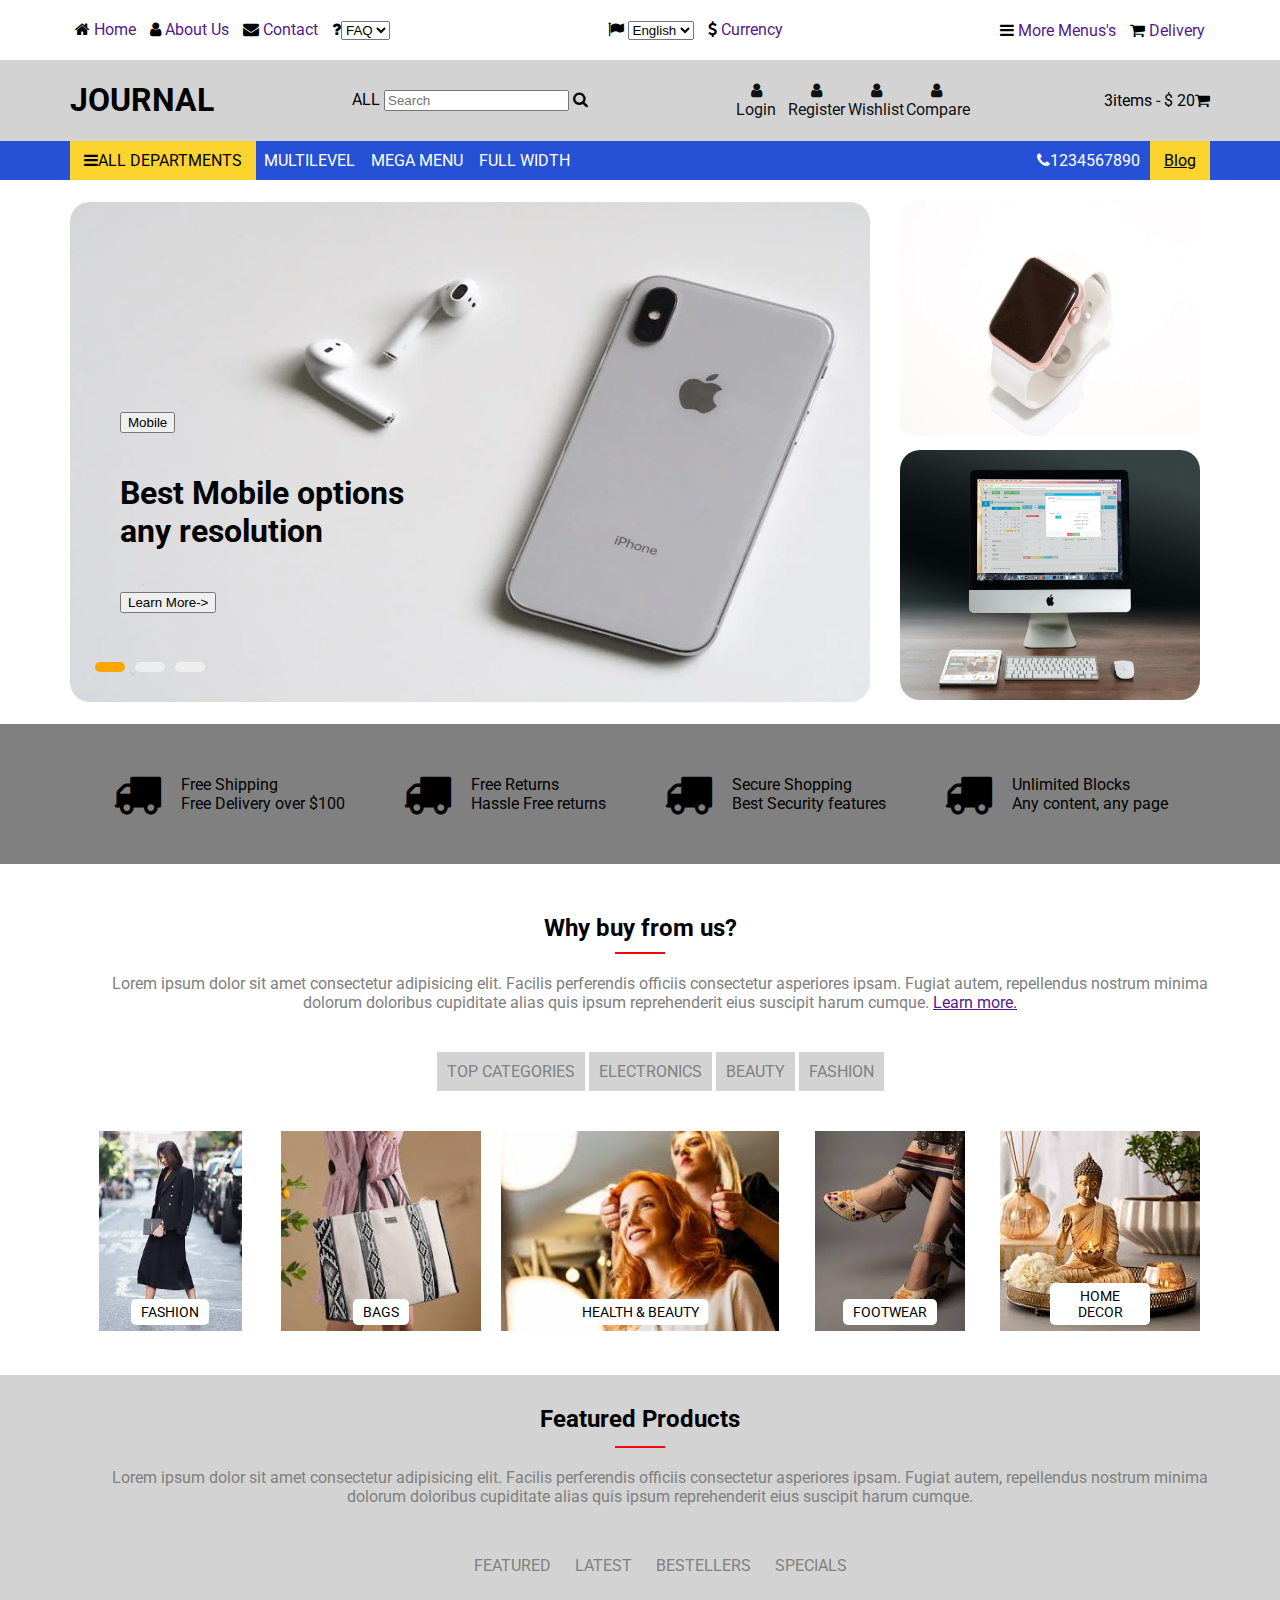
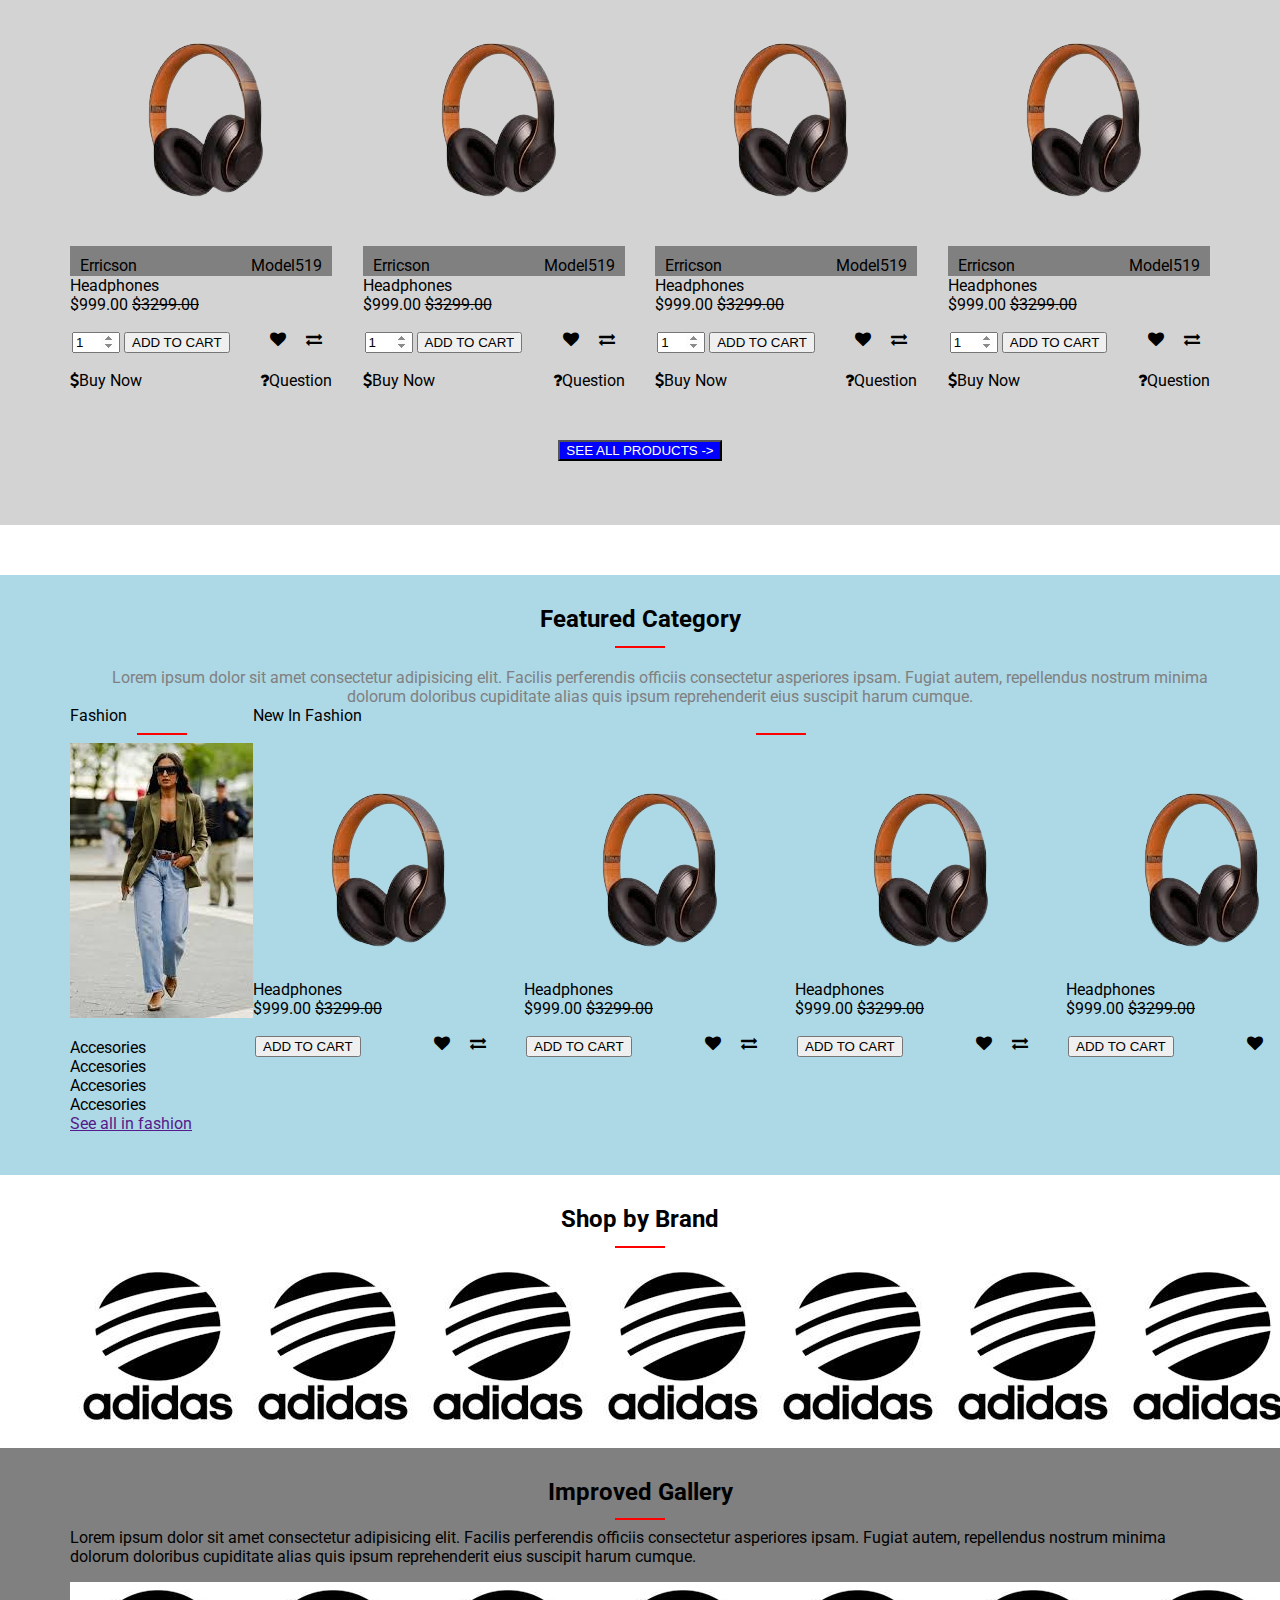
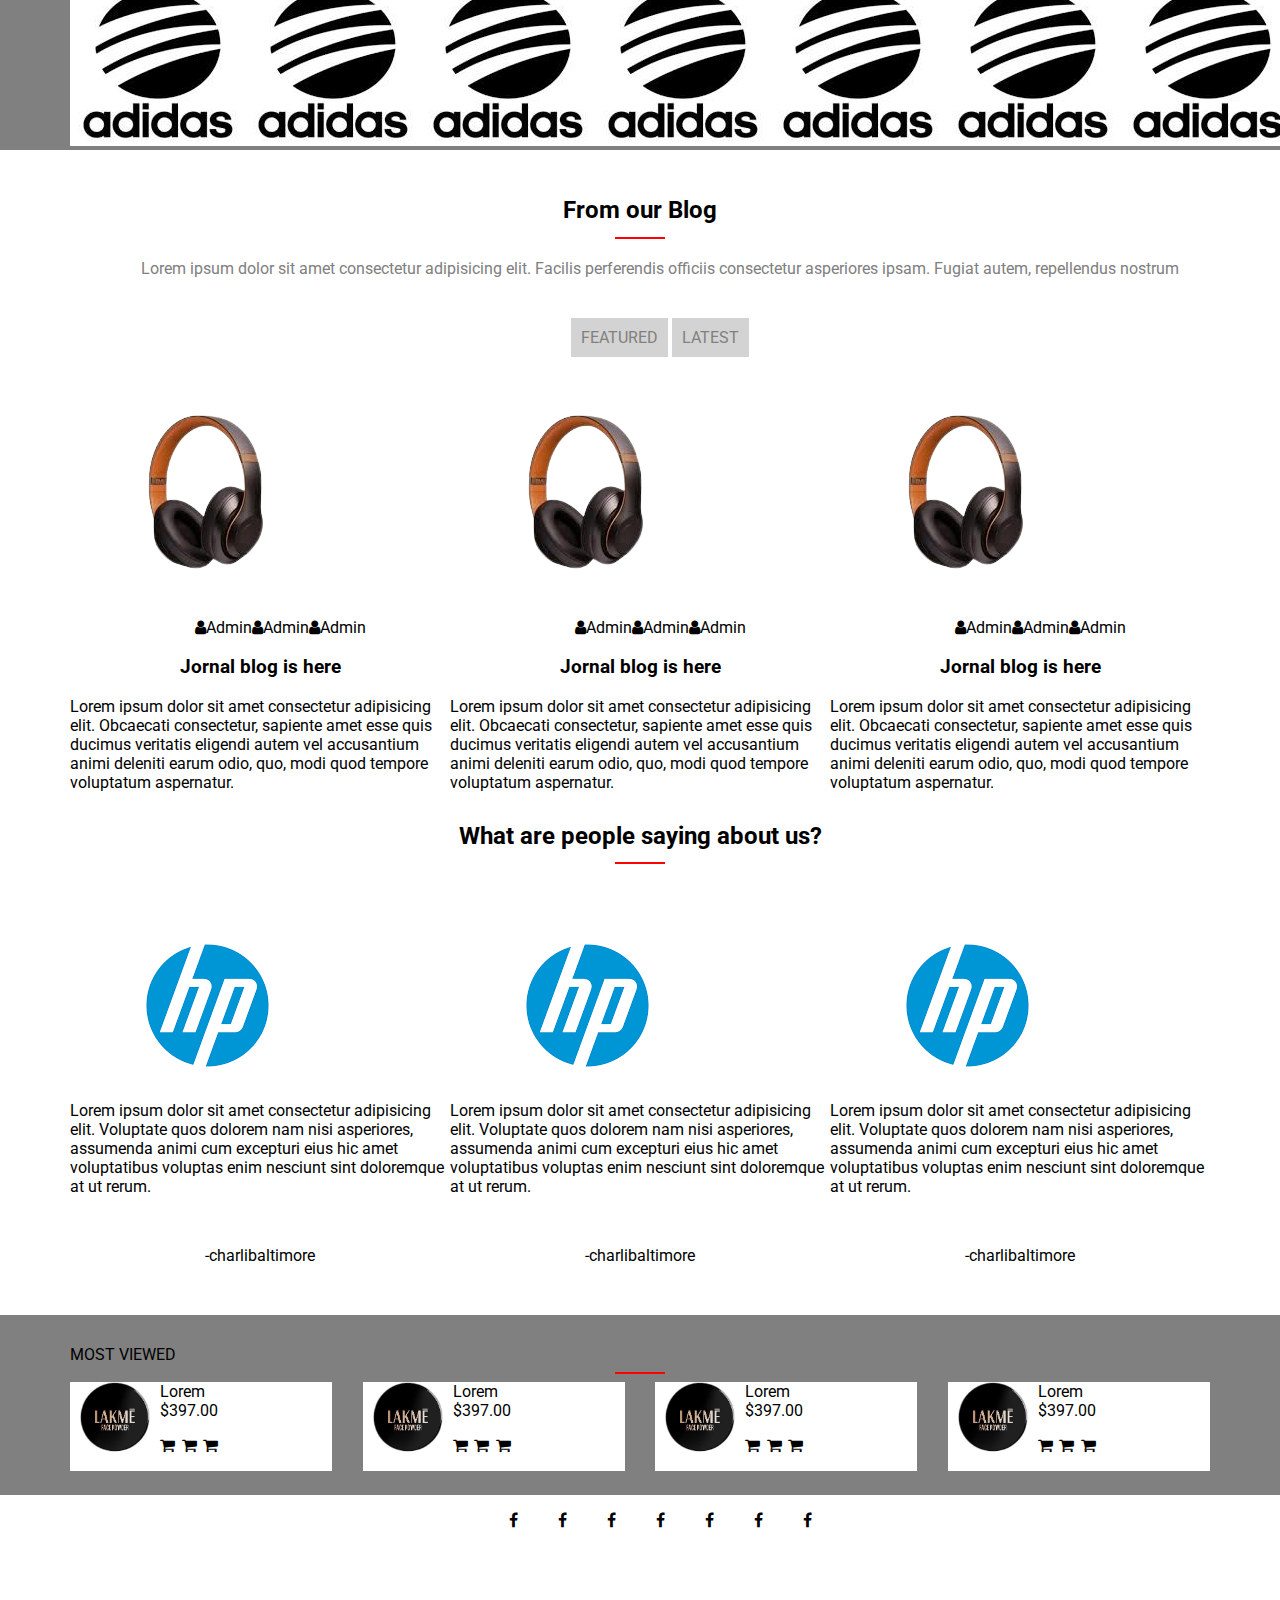
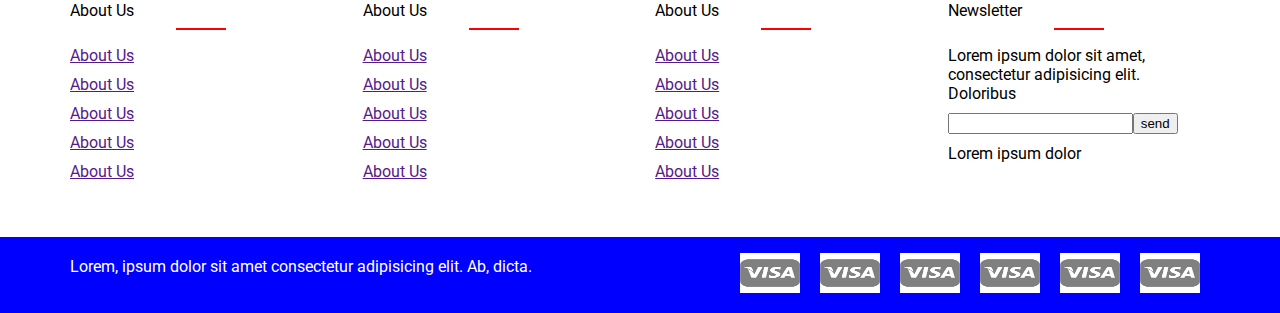
==== index.html @ 96c4efb0 "commented" ====
<!DOCTYPE html>
<html lang="en">
<head>
<meta charset="UTF-8">
<meta name="viewport" content="width=device-width, initial-scale=1.0">
<link
    rel="stylesheet"
    href="https://cdnjs.cloudflare.com/ajax/libs/font-awesome/4.7.0/css/font-awesome.css"
    integrity="sha512-5A8nwdMOWrSz20fDsjczgUidUBR8liPYU+WymTZP1lmY9G6Oc7HlZv156XqnsgNUzTyMefFTcsFH/tnJE/+xBg=="
    crossorigin="anonymous"
    referrerpolicy="no-referrer"
/>
<link rel="stylesheet" href="./assets/style.css">

<title>Ecommerce</title>

</head>
<body>
<header>
<div class="topheader">
    <div class="wrapper">
        <div class="d-setBetween">
            <ul>
                <li><i class="fa fa-home"></i><a href=""> Home</a></li>
                <li><i class="fa fa-user"></i><a href=""> About Us</a></li>
                <li><i class="fa fa-envelope"></i><a href=""> Contact</a></li>
                <li><i class="fa fa-question"></i><select name="" id=""><option value="" selected> FAQ</option></select></li>
            </ul>
            <ul>
                <li><i class="fa fa-flag"></i>
                    <select name="" id="">
                    <option value="" selected> <i class="fa fa-bars"></i>English</option>
                    <option value=""> French</option>
                    <option value=""> Hindi</option>
                    </select></li>
                <li><i class="fa fa-dollar"></i><a href=""> Currency</a></li>
            </ul>
            <ul>
                <li><i class="fa fa-bars"></i><a href=""> More Menus's</a></li>
                <li><i class="fa fa-shopping-cart"></i><a href=""> Delivery</a></li>
            </ul>
        </div>
    </div>
</div>
<div class="midheader">
    <div class="wrapper">
        <div class="d-setBetween">
            <div>
                <h1>JOURNAL</h1>
            </div>
            <div>
                <span>ALL</span>
                <input type="text" placeholder="Search">
                <span><i class="fa fa-search"></i></span>
            </div>
            <div>
                <ul class="d-setBetween midHead_auth">
                    <li>
                        <a href="">
                            <div><i class="fa fa-user"></i></div>
                            <div>Login</div>
                        </a>
                    </li>
                    <li>
                        <a href="">
                            <div><i class="fa fa-user"></i></div>
                            <div>Register</div>
                        </a>
                    </li>
                    <li>
                        <a href="">
                            <div><i class="fa fa-user"></i></div>
                            <div>Wishlist</div>
                        </a>
                    </li>
                    <li>
                        <a href="">
                            <div><i class="fa fa-user"></i></div>
                            <div>Compare</div>
                        </a>
                    </li>
                </ul>
            </div>
        <div>
            <div class="d-setBetween">
                <div>3items - $ 20</div>
                <div><i class="fa fa-shopping-cart"></i></div>
            </div>
        </div>
    </div>
    </div>
</div>
<div class="bottomheader">
    <div class="wrapper">
        <div class="d-setBetween">
            <div class="d-setBetween">
                <div class="bg-secondary bottomHead_inButton"><i class="fa fa-bars"></i>ALL DEPARTMENTS</div>
            <div>
                <ul class="d-setBetween bottomHead_menus">
                    <li><a href="">MULTILEVEL</a></li>
                    <li><a href="">MEGA MENU</a></li>
                    <li><a href="">FULL WIDTH</a></li>
                </ul>
            </div>
            </div>
            <div class="d-setBetween gap-1">
                <div><i class="fa fa-phone"></i>1234567890</div>
                <div><i class="fa-solid fa-blog"></i><a href="" class="bottomHead_inButton">Blog</a></div>
            </div>
        </div>
    </div>
</div>
</header> 
<div class="topimages">
    <div class="wrapper">
        <div class="d-setBetween">
        <div class="carousel">
            <input type="radio" name="carousel" id="slide1" checked>
            <input type="radio" name="carousel" id="slide2">
            <input type="radio" name="carousel" id="slide3">
            <div class="on-image">
                <ul>
                    <li><button>Mobile</button></li>
                    <li><h1>Best Mobile options <br> any resolution</h2></li>
                    <li><button>Learn More-></button></li>
                </ul>
            </div>

            <div class="carousel-inner">
                
                <div class="carousel-item active">
                    <img src="./assets/image1.webp" alt="Image1">
                </div>
                <div class="carousel-item">
                    <img src="./assets/image2.webp" alt="Image2">
                </div>
                <div class="carousel-item">
                    <img src="./assets/image3.jpeg" alt="Image3">
                </div>
            </div>
            <div class="carousel-controls">
                <label for="slide1" class="control"></label>
                <label for="slide2" class="control"></label>
                <label for="slide3" class="control"></label>
            </div>
        </div>
        <div class="others">
        <div class="watch">
            <img src="./assets/watch.webp" alt="Buy SmartWatches">
        </div>
        <div class="computer">
            <img src="./assets/computer.jpg" alt="Buy Computers">
        </div>
        </div>
    </div>
</div>
</div>
<div class="divider">
    <div class="d-setBetween">
        <ul>
            <li>
                <section><i class="fa fa-truck"></i></section>
                <div>
                    <div>Free Shipping</div>
                    <div>Free Delivery over $100</div>
                </div>
            </li>
            <li>
                <section><i class="fa fa-truck"></i></section>
                <div>
                    <div>Free Returns</div>
                    <div>Hassle Free returns</div>
                </div>
            </li>
            <li>
                <section><i class="fa fa-truck"></i></section>
                <div>
                    <div>Secure Shopping</div>
                    <div>Best Security features</div>
                </div>
            </li>
            <li>
                <section><i class="fa fa-truck"></i></section>
                <div>
                    <div>Unlimited Blocks</div>
                    <div>Any content, any page</div>
                </div>
            </li>
        </ul>
    </div>
</div>
<div class="wrapper">
<center><div class="why"><h2>Why buy from us?</h2></div></center>
<div class="line1">
    <hr class="custom-hr">
</div>

<div class="text">
    Lorem ipsum dolor sit amet consectetur adipisicing elit. Facilis perferendis officiis consectetur asperiores ipsam. Fugiat autem, repellendus nostrum minima dolorum doloribus cupiditate alias quis ipsum reprehenderit eius suscipit harum cumque. <a href="">Learn more.</a>
</div>
</div>
<div class="button-group">
    <div class="wrapper">
        <div class="d-setBetween-button">
            <ul>
                <li>TOP CATEGORIES</li>
                <li>ELECTRONICS</li>
                <li>BEAUTY</li>
                <li>FASHION</li>
            </ul>
            </div>
        
    </div>
</div>
<div class="gallery">
    <div class="wrapper">
        <ul class="d-setBetween-gallery">
            <li>
                <img src="./assets/fashion.jpeg" alt="">
                <div class="caption">FASHION</div>
            </li>
            <li>
                <img src="./assets/bags.jpeg" alt="">
                <div class="caption">BAGS</div>
            </li>
            <li>
                <img src="./assets/beauty.jpeg" alt="">
                <div class="caption">HEALTH & BEAUTY</div>
            </li>
            <li>
                <img src="./assets/footwear.jpeg" alt="">
                <div class="caption">FOOTWEAR</div>
            </li>
            <li>
                <img src="./assets/homedecor.jpeg" alt="">
                <div class="caption">HOME DECOR</div>
            </li>
        </ul>
    </div></div>
</div>

<div class="featured">
    <div class="wrapper">
        <div class="featured-header">
            <center><h2>Featured Products</h2></center>
        </div>
        <div class="line">
           <hr class="custom-hr">
        </div>
        <div class="text">
        Lorem ipsum dolor sit amet consectetur adipisicing elit. Facilis perferendis officiis consectetur asperiores ipsam. Fugiat autem, repellendus nostrum minima dolorum doloribus cupiditate alias quis ipsum reprehenderit eius suscipit harum cumque.
        </div>
        <div class="button-group">
            <div class="d-setBetween-button">
                <ul>
                    <li>FEATURED</li>
                    <li>LATEST</li>
                    <li>BESTELLERS</li>
                    <li>SPECIALS</li>
                </ul>
            </div>
        </div>
        <div class="products">
            <div class="product">
                <img src="./assets/headphone.png" alt="">
                <div class="brand">
                    <ul>
                        <li>Erricson</li>
                        <li>Model519</li>
                    </ul>
                </div>
                <div class="productInfo">
                    <div class="productName">Headphones</div>
                    <div class="productPrice">$999.00 <s>$3299.00</s></div>
                    <div class="actionsOnProduct">
                        <ul class="quantity">
                            <li><input type="number" class="number-input" min="1" max="5" value="1" step="1"></li>
                            <li><button>ADD TO CART</button></li>
                        </ul>
                        <ul class="wishlist-return">
                            <li><i class="fa fa-heart"></i></li>
                            <li><i class="fa fa-exchange"></i></li>
                        </ul>
                    </div>
                    <div class="buy-question">
                        <div class="buy"><i class="fa fa-dollar"></i>Buy Now</div>
                        <div class="question"><i class="fa fa-question"></i>Question</div>
                    </div>
                </div>
            </div>
            <div class="product">
                <img src="./assets/headphone.png" alt="">
                <div class="brand">
                    <ul>
                        <li>Erricson</li>
                        <li>Model519</li>
                    </ul>
                </div>
                <div class="productInfo">
                    <div class="productName">Headphones</div>
                    <div class="productPrice">$999.00 <s>$3299.00</s></div>
                    <div class="actionsOnProduct">
                        <ul class="quantity">
                            <li><input type="number" class="number-input" min="1" max="5" value="1" step="1"></li>
                            <li><button>ADD TO CART</button></li>
                        </ul>
                        <ul class="wishlist-return">
                            <li><i class="fa fa-heart"></i></li>
                            <li><i class="fa fa-exchange"></i></li>
                        </ul>
                    </div>
                    <div class="buy-question">
                        <div class="buy"><i class="fa fa-dollar"></i>Buy Now</div>
                        <div class="question"><i class="fa fa-question"></i>Question</div>
                    </div>
                </div>
            </div>    
            <div class="product">
                <img src="./assets/headphone.png" alt="">
                <div class="brand">
                    <ul>
                        <li>Erricson</li>
                        <li>Model519</li>
                    </ul>
                </div>
                <div class="productInfo">
                    <div class="productName">Headphones</div>
                    <div class="productPrice">$999.00 <s>$3299.00</s></div>
                    <div class="actionsOnProduct">
                        <ul class="quantity">
                            <li><input type="number" class="number-input" min="1" max="5" value="1" step="1"></li>
                            <li><button>ADD TO CART</button></li>
                        </ul>
                        <ul class="wishlist-return">
                            <li><i class="fa fa-heart"></i></li>
                            <li><i class="fa fa-exchange"></i></li>
                        </ul>
                    </div>
                    <div class="buy-question">
                        <div class="buy"><i class="fa fa-dollar"></i>Buy Now</div>
                        <div class="question"><i class="fa fa-question"></i>Question</div>
                    </div>
                </div>
            </div>
            <div class="product">
                <img src="./assets/headphone.png" alt="">
                <div class="brand">
                    <ul>
                        <li>Erricson</li>
                        <li>Model519</li>
                    </ul>
                </div>
                <div class="productInfo">
                    <div class="productName">Headphones</div>
                    <div class="productPrice">$999.00 <s>$3299.00</s></div>
                    <div class="actionsOnProduct">
                        <ul class="quantity">
                            <li><input type="number" class="number-input" min="1" max="5" value="1" step="1"></li>
                            <li><button>ADD TO CART</button></li>
                        </ul>
                        <ul class="wishlist-return">
                            <li><i class="fa fa-heart"></i></li>
                            <li><i class="fa fa-exchange"></i></li>
                        </ul>
                    </div>
                    <div class="buy-question">
                        <div class="buy"><i class="fa fa-dollar"></i>Buy Now</div>
                        <div class="question"><i class="fa fa-question"></i>Question</div>
                    </div>
                </div>
            </div>       
        </div>
        <div class="seeAllProducts"><center><button>SEE ALL PRODUCTS -></button></center></div>
    </div>
</div>
<div class="featured-categories">
    <div class="wrapper">
        <div class="featured-header">
            <center><h2>Featured Category</h2></center>
        </div>
        <div class="line">
           <hr class="custom-hr">
        </div>
        <div class="text">
        Lorem ipsum dolor sit amet consectetur adipisicing elit. Facilis perferendis officiis consectetur asperiores ipsam. Fugiat autem, repellendus nostrum minima dolorum doloribus cupiditate alias quis ipsum reprehenderit eius suscipit harum cumque.
        </div>
        <div class="category">
            <div class="fashion">
                Fashion
                <div class="line2">
                    <hr class="custom-hr">
                </div>
                <div class="image">
                    <img src="./assets/fashion1.jpeg" alt="">
                </div>
                <div class="subcategories">
                    <ul>
                        <li>Accesories</li>
                        <li>Accesories</li>
                        <li>Accesories</li>
                        <li>Accesories</li>
                        <li><a href="">See all in fashion</a></li>
                    </ul>
                </div>
            </div>
            <div class="newInFashion">
                New In Fashion
                <div class="line2">
                    <hr class="custom-hr">
                </div>
                <div class="products">
                <div class="product">
                    <img src="./assets/headphone.png" alt="">
                    <div class="productInfo">
                        <div class="productName">Headphones</div>
                        <div class="productPrice">$999.00 <s>$3299.00</s></div>
                        <div class="actionsOnProduct">
                            <ul class="quantity">
                                <li><button>ADD TO CART</button></li>
                            </ul>
                            <ul class="wishlist-return">
                                <li><i class="fa fa-heart"></i></li>
                                <li><i class="fa fa-exchange"></i></li>
                            </ul>
                        </div>
                    </div>
                </div>
                <div class="product">
                    <img src="./assets/headphone.png" alt="">
                    <div class="productInfo">
                        <div class="productName">Headphones</div>
                        <div class="productPrice">$999.00 <s>$3299.00</s></div>
                        <div class="actionsOnProduct">
                            <ul class="quantity">
                                <li><button>ADD TO CART</button></li>
                            </ul>
                            <ul class="wishlist-return">
                                <li><i class="fa fa-heart"></i></li>
                                <li><i class="fa fa-exchange"></i></li>
                            </ul>
                        </div>
                    </div>
                </div>
                <div class="product">
                    <img src="./assets/headphone.png" alt="">
                    <div class="productInfo">
                        <div class="productName">Headphones</div>
                        <div class="productPrice">$999.00 <s>$3299.00</s></div>
                        <div class="actionsOnProduct">
                            <ul class="quantity">
                                <li><button>ADD TO CART</button></li>
                            </ul>
                            <ul class="wishlist-return">
                                <li><i class="fa fa-heart"></i></li>
                                <li><i class="fa fa-exchange"></i></li>
                            </ul>
                        </div>
                    </div>
                </div>
                <div class="product">
                    <img src="./assets/headphone.png" alt="">
                    <div class="productInfo">
                        <div class="productName">Headphones</div>
                        <div class="productPrice">$999.00 <s>$3299.00</s></div>
                        <div class="actionsOnProduct">
                            <ul class="quantity">
                                <li><button>ADD TO CART</button></li>
                            </ul>
                            <ul class="wishlist-return">
                                <li><i class="fa fa-heart"></i></li>
                                <li><i class="fa fa-exchange"></i></li>
                            </ul>
                        </div>
                    </div>
                </div>
                </div>
            </div>
        </div>
    </div>
</div>
<div class="shopByBrand">
    <div class="wrapper">
        <div class="featured-header">
            <center><h2>Shop by Brand</h2></center>
        </div>
        <div class="line">
           <hr class="custom-hr">
        </div>
        <div class="brands">
            <ul>
                <li><img src="./assets/adidas.jpeg" alt=""></li>
                <li><img src="./assets/adidas.jpeg" alt=""></li>
                <li><img src="./assets/adidas.jpeg" alt=""></li>
                <li><img src="./assets/adidas.jpeg" alt=""></li>
                <li><img src="./assets/adidas.jpeg" alt=""></li>
                <li><img src="./assets/adidas.jpeg" alt=""></li>
                <li><img src="./assets/adidas.jpeg" alt=""></li>
                <li><img src="./assets/adidas.jpeg" alt=""></li>
                <!-- <li><img src="./assets/adidas.jpeg" alt=""></li> -->
            </ul>
        </div>   
    </div>
</div>
<div class="improvedGallery">
    <div class="wrapper">
        <div class="featured-header">
            <center><h2>Improved Gallery</h2></center>
        </div>
        <div class="line">
           <hr class="custom-hr">
        </div>
        <div class="text1">
            Lorem ipsum dolor sit amet consectetur adipisicing elit. Facilis perferendis officiis consectetur asperiores ipsam. Fugiat autem, repellendus nostrum minima dolorum doloribus cupiditate alias quis ipsum reprehenderit eius suscipit harum cumque.
        </div>
        <div class="brands">
            <ul>
                <li><img src="./assets/adidas.jpeg" alt=""></li>
                <li><img src="./assets/adidas.jpeg" alt=""></li>
                <li><img src="./assets/adidas.jpeg" alt=""></li>
                <li><img src="./assets/adidas.jpeg" alt=""></li>
                <li><img src="./assets/adidas.jpeg" alt=""></li>
                <li><img src="./assets/adidas.jpeg" alt=""></li>
                <li><img src="./assets/adidas.jpeg" alt=""></li>
                <li><img src="./assets/adidas.jpeg" alt=""></li>
                <!-- <li><img src="./assets/adidas.jpeg" alt=""></li> -->
            </ul>
        </div>   
    </div>
</div>
<div class="fromOurBlog">
    <div class="wrapper">
        <div class="featured-header">
            <center><h2>From our Blog</h2></center>
        </div>
        <div class="line">
           <hr class="custom-hr">
        </div>
        <div class="text">
        Lorem ipsum dolor sit amet consectetur adipisicing elit. Facilis perferendis officiis consectetur asperiores ipsam. Fugiat autem, repellendus nostrum 
        </div>
        <div class="button-group">
            <div class="d-setBetween-button">
                <ul>
                    <li>FEATURED</li>
                    <li>LATEST</li>
                </ul>
            </div>
        </div>
        <div class="products">
            <div class="blogs">
                <img src="./assets/headphone.png" alt="">
                <div class="impressions">
                    <ul>
                        <li><i class="fa fa-user"></i>Admin</li>
                        <li><i class="fa fa-user"></i>Admin</li>
                        <li><i class="fa fa-user"></i>Admin</li>
                    </ul>
                </div>
                <div class="blogElements">
                    <center><div class="blogTitle"><h3>Jornal blog is here</h3></div></center>
                    <div class="blogText">
                        Lorem ipsum dolor sit amet consectetur adipisicing elit. Obcaecati consectetur, sapiente amet esse quis ducimus veritatis eligendi autem vel accusantium animi deleniti earum odio, quo, modi quod tempore voluptatum aspernatur.
                    </div>
                </div>
            </div>    
            <div class="blogs">
                <img src="./assets/headphone.png" alt="">
                <div class="impressions">
                    <ul>
                        <li><i class="fa fa-user"></i>Admin</li>
                        <li><i class="fa fa-user"></i>Admin</li>
                        <li><i class="fa fa-user"></i>Admin</li>
                    </ul>
                </div>
                <div class="blogElements">
                    <center><div class="blogTitle"><h3>Jornal blog is here</h3></div></center>
                    <div class="blogText">
                        Lorem ipsum dolor sit amet consectetur adipisicing elit. Obcaecati consectetur, sapiente amet esse quis ducimus veritatis eligendi autem vel accusantium animi deleniti earum odio, quo, modi quod tempore voluptatum aspernatur.
                    </div>
                </div>
            </div>
            <div class="blogs">
                <img src="./assets/headphone.png" alt="">
                <div class="impressions">
                    <ul>
                        <li><i class="fa fa-user"></i>Admin</li>
                        <li><i class="fa fa-user"></i>Admin</li>
                        <li><i class="fa fa-user"></i>Admin</li>
                    </ul>
                </div>
                <div class="blogElements">
                    <center><div class="blogTitle"><h3>Jornal blog is here</h3></div></center>
                    <div class="blogText">
                        Lorem ipsum dolor sit amet consectetur adipisicing elit. Obcaecati consectetur, sapiente amet esse quis ducimus veritatis eligendi autem vel accusantium animi deleniti earum odio, quo, modi quod tempore voluptatum aspernatur.
                    </div>
                </div>
            </div>       
        </div>
    </div>
</div>
</div>
<div class="peopleOpinion">
    <div class="wrapper">
        <div class="featured-header">
            <center><h2>What are people saying about us?</h2></center>
        </div>
        <div class="line">
           <hr class="custom-hr">
        </div>
        <div class="products">
            <div class="blogs">
                <img src="./assets/hp.png" alt="">
                <div class="blogElements">
                    <div class="blogTitle">Lorem ipsum dolor sit amet consectetur adipisicing elit. Voluptate quos dolorem nam nisi asperiores, assumenda animi cum excepturi eius hic amet voluptatibus voluptas enim nesciunt sint doloremque at ut rerum.</div>
                    <center><div class="reviewer">
                        -charlibaltimore
                    </div></center>
                </div>
            </div>    
            <div class="blogs">
                <img src="./assets/hp.png" alt="">
                <div class="blogElements">
                    <div class="blogTitle">Lorem ipsum dolor sit amet consectetur adipisicing elit. Voluptate quos dolorem nam nisi asperiores, assumenda animi cum excepturi eius hic amet voluptatibus voluptas enim nesciunt sint doloremque at ut rerum.</div>
                    <center><div class="reviewer">
                        -charlibaltimore
                    </div></center>
                </div>
            </div>    
            <div class="blogs">
                <img src="./assets/hp.png" alt="">
                <div class="blogElements">
                    <div class="blogTitle">Lorem ipsum dolor sit amet consectetur adipisicing elit. Voluptate quos dolorem nam nisi asperiores, assumenda animi cum excepturi eius hic amet voluptatibus voluptas enim nesciunt sint doloremque at ut rerum.</div>
                    <center><div class="reviewer">
                        -charlibaltimore
                    </div></center>
                </div>
            </div>           
        </div>
    </div>
</div>
</div>
<div class="mostViewed">
    <div class="wrapper">
        MOST VIEWED
    <div class="line2">
        <hr class="custom-hr">
    </div>
    <div class="mostViewedProducts">
        <div class="mostViewedProduct">
            <div class="mostViewedProductImage">
            <img src="./assets/lakme.jpeg" alt="">
            </div>
            <div class="mostViewedProductInformation">
                <div class="mostViewedProductName">Lorem</div>
                <div class="mostViewedProductPrice">$397.00</div>
                <div class="mostViewedProductActions">
                    <ul>
                        <li><i class="fa fa-shopping-cart"></i></li>
                        <li><i class="fa fa-shopping-cart"></i></li>
                        <li><i class="fa fa-shopping-cart"></i></li>
                    </ul>
                </div>
            </div>
        </div>
        <div class="mostViewedProduct">
            <div class="mostViewedProductImage">
            <img src="./assets/lakme.jpeg" alt="">
            </div>
            <div class="mostViewedProductInformation">
                <div class="mostViewedProductName">Lorem</div>
                <div class="mostViewedProductPrice">$397.00</div>
                <div class="mostViewedProductActions">
                    <ul>
                        <li><i class="fa fa-shopping-cart"></i></li>
                        <li><i class="fa fa-shopping-cart"></i></li>
                        <li><i class="fa fa-shopping-cart"></i></li>
                    </ul>
                </div>
            </div>
        </div>
        <div class="mostViewedProduct">
            <div class="mostViewedProductImage">
            <img src="./assets/lakme.jpeg" alt="">
            </div>
            <div class="mostViewedProductInformation">
                <div class="mostViewedProductName">Lorem</div>
                <div class="mostViewedProductPrice">$397.00</div>
                <div class="mostViewedProductActions">
                    <ul>
                        <li><i class="fa fa-shopping-cart"></i></li>
                        <li><i class="fa fa-shopping-cart"></i></li>
                        <li><i class="fa fa-shopping-cart"></i></li>
                    </ul>
                </div>
            </div>
        </div>
        <div class="mostViewedProduct">
            <div class="mostViewedProductImage">
            <img src="./assets/lakme.jpeg" alt="">
            </div>
            <div class="mostViewedProductInformation">
                <div class="mostViewedProductName">Lorem</div>
                <div class="mostViewedProductPrice">$397.00</div>
                <div class="mostViewedProductActions">
                    <ul>
                        <li><i class="fa fa-shopping-cart"></i></li>
                        <li><i class="fa fa-shopping-cart"></i></li>
                        <li><i class="fa fa-shopping-cart"></i></li>
                    </ul>
                </div>
            </div>
        </div>
    </div>
    </div>
</div>
<div class="socials">
    <div class="wrapper">
        
            <div class="socialIcons">
                <center><ul>
                    <li><i class="fa fa-facebook"></i></li>
                    <li><i class="fa fa-facebook"></i></li>
                    <li><i class="fa fa-facebook"></i></li>
                    <li><i class="fa fa-facebook"></i></li>
                    <li><i class="fa fa-facebook"></i></li>
                    <li><i class="fa fa-facebook"></i></li>
                    <li><i class="fa fa-facebook"></i></li>
                </ul></center>
            </div>

    </div>
</div>
<div class="footer">
    <div class="wrapper">
        <div class="footerSections">
            <div class="aboutUs">
                About Us
                <div class="line2">
                    <hr class="custom-hr">
                </div>
                <ul>
                    <li><a href="">About Us</a></li>
                    <li><a href="">About Us</a></li>
                    <li><a href="">About Us</a></li>
                    <li><a href="">About Us</a></li>
                    <li><a href="">About Us</a></li>
                </ul>
            </div>
            <div class="aboutUs">
                About Us
                <div class="line2">
                    <hr class="custom-hr">
                </div>
                <ul>
                    <li><a href="">About Us</a></li>
                    <li><a href="">About Us</a></li>
                    <li><a href="">About Us</a></li>
                    <li><a href="">About Us</a></li>
                    <li><a href="">About Us</a></li>
                </ul>
            </div>
            <div class="aboutUs">
                About Us
                <div class="line2">
                    <hr class="custom-hr">
                </div>
                <ul>
                    <li><a href="">About Us</a></li>
                    <li><a href="">About Us</a></li>
                    <li><a href="">About Us</a></li>
                    <li><a href="">About Us</a></li>
                    <li><a href="">About Us</a></li>
                </ul>
            </div>
            <div class="aboutUs">
                Newsletter
                <div class="line2">
                    <hr class="custom-hr">
                </div>
                <ul>
                    <li>Lorem ipsum dolor sit amet, consectetur adipisicing elit. Doloribus</li>
                    <li><input type="text"><button>send</button></li>
                    <li>Lorem ipsum dolor</li>
                </ul>
            </div>
        </div>
    </div>
</div>
<div class="bottomfooter">
    <div class="wrapper">
        <div class="bottomfooterElements">
            <div class="copyright">
                Lorem, ipsum dolor sit amet consectetur adipisicing elit. Ab, dicta.
            </div>
            <div class="payments">
                <ul>
                    <li><img src="./assets/visa.png" alt=""></li>
                    <li><img src="./assets/visa.png" alt=""></li>
                    <li><img src="./assets/visa.png" alt=""></li>
                    <li><img src="./assets/visa.png" alt=""></li>
                    <li><img src="./assets/visa.png" alt=""></li>
                    <li><img src="./assets/visa.png" alt=""></li>
                </ul>
            </div>
        </div>    
    </div>
</div>
</body>
</html>
---- assets/style.css ----
@import url('https://fonts.googleapis.com/css2?family=Roboto:ital,wght@0,100;0,300;0,400;0,500;0,700;0,900;1,100;1,300;1,400;1,500;1,700;1,900&display=swap');


body{
    margin: 0;
    padding: 0;
    background-color: white;
    font-family: "Roboto", sans-serif;
}
:root{
    --bg-primary: #2651d6;
    --bg-secondary: #fdd32f;
}
.wrapper{
    max-width: 1140px;
    margin: auto;
}
.d-setBetween{
    display: flex;
    align-items: center;
    justify-content: space-between;
}
.gap-1{
    gap: 10px;
}

.bg-secondary{
    background-color: var(--bg-secondary);
}
.text-white{
    color: white;
}

/* header */

header .topheader{
    background-color: white;
    padding: 15px 0;
}

header .topheader ul{
    padding: 0;
    margin: 0;
}

header .topheader ul li{
    display: inline-block;
    list-style-type: none;
    padding: 5px;
}

header .topheader ul li a{
    text-decoration: none;
}
.midheader{
    background-color: lightgray;
}
header .midheader .midHead_auth{
    margin: 0;
    padding: 0;
}

header .midheader .midHead_auth li{
    list-style-type: none;
    width: 60px;
    text-align: center;
}
header .midheader .midHead_auth li a{
    text-decoration: none;
    color: #111;

}
header .mideheader .midHead_auth li a i.fa{
    font-size: 24px;
}

header .bottomheader{
    background-color: var(--bg-primary);
    color: white;
}
header .bottomheader .bottomHead_inButton{
    display: inline-block;
    padding: 10px 14px;
    color: black;
    background-color: var(--bg-secondary);
}
header .bottomheader .bottomHead_menus{
    padding: 0;
    margin: 0;
}
header .bottomheader .bottomHead_menus li{
    list-style-type: none;
    margin: 0 3px;
}
header .bottomheader .bottomHead_menus li a{
    text-decoration: none;
    display: inline-block;
    padding: 5px;
    color: white;
    
}
.topimages{
    padding: 10px;
}
.carousel{
    width: 800px;
    overflow: hidden;
    position: relative;
}
.carousel-inner{
    display: flex;
    width: 300%;
    transition: transform 1s ease-in-out;
    
}
.carousel-item{
    width: 100%;
    flex: 1 0 100%;
}

.carousel-item img {
    width: 800px;
    display: block;
    height: 500px;
    border-radius: 20px;
  }

  .on-image{
    position: absolute;
    z-index: 101;

  }
  .on-image ul{
    margin-top: 200px;
    list-style-type: none;

  }
  .on-image ul li{
    padding: 10px;
  }


  input[type="radio"]{
    display: none;
  }
  
#slide1:checked ~ .carousel-inner {
    transform: translateX(0%);
  }
  
  #slide2:checked ~ .carousel-inner {
    transform: translateX(-100%);
  }
  
  #slide3:checked ~ .carousel-inner {
    transform: translateX(-200%);
  }

  .carousel-controls{
    position: absolute;
    bottom: 30px;
    left: 10%;
    transform: translateX(-50%);
    display: flex;
    gap: 10px;
  }
  .control{
    width: 30px;
    height: 10px;
    background-color: white;
    border: none;
    border-radius: 5px;
    cursor: pointer;
    opacity: 0.5;
  }

input#slide1:checked ~ .carousel-controls label[for="slide1"],
input#slide2:checked ~ .carousel-controls label[for="slide2"],
input#slide3:checked ~ .carousel-controls label[for="slide3"] {
  background-color: orange;
  opacity: 1;
}



  @keyframes slide {
    0% { transform: translateX(0%); }
    33.33% { transform: translateX(-100%); }
    66.66% { transform: translateX(-200%); }
    100% { transform: translateX(0%); }
  }
  .others{
    padding: 10px;
  }
  .watch img{
    width: 300px;
    height: 236px;
    border-radius: 20px;
    padding-bottom: 10px;
  }
  .computer img{
    width: 300px;
    height: 250px;
    border-radius: 20px;
    
  }
  .divider {
    height: 100px;
    background-color: grey;
    display: flex;
    align-items: center;
    padding: 20px;
    justify-content: space-around;
}

.divider ul {
    display: flex;
    list-style-type: none;
    margin: 0;
    width: 100%;
    justify-content: space-between;
    padding: 0px;
}

.divider ul li {
    display: flex;
    align-items: center;
    padding: 0 29px;
}

.divider ul li section {
    margin-right: 10px;
}

.divider ul li i {
    font-size: 48px;
    margin-right: 10px;
}

.divider ul li div {
    display: flex;
    flex-direction: column;
}

.divider ul li div div {
    line-height: 1.2;
}
.why{
    margin-top: 50px;
}
.line{
    margin-top: -25px;
}
.line1{
    margin-top: -10px;
}
.line2{
    margin-left: 0px;
}
.custom-hr{
    width: 50px;
    border: none;
    border-top: 2px solid red;
}
.text{
    margin-top: 20px;
    color: grey;
    margin-left: 40px;
    text-align: center;
}
.button-group{
    margin-top: 40px;    
}
.d-setBetween-button{
    text-align: center; 
}
.d-setBetween-button ul{
    border: none;
}

.d-setBetween-button ul li{
    display: inline-block;
    padding: 10px;
    background-color: lightgray;
    color: gray;
    transition: background-color 0.3s ease;
}

.d-setBetween-button ul li:hover{
    background-color: blue;
    color: white;
}

.gallery {
    margin-top: 40px;
}

.d-setBetween-gallery {
    display: flex;
    align-items: center;
    justify-content: space-between;
    padding: 0;
    margin: 0;
}

.d-setBetween-gallery li {
    list-style-type: none;
    position: relative;
    text-align: center;
    flex: 1;
    margin: 0 10px; /* Add margin to space out the images */
}

.d-setBetween-gallery li img {
    height: 200px;
    object-fit: cover;
}

.caption {
    position: absolute;
    bottom: 10px;
    left: 50%;
    transform: translateX(-50%);
    background: white;
    padding: 5px 10px;
    font-size: 14px;
    border-radius: 5px;
}

.d-setBetween-gallery li div {
    background: white;
}

.featured{
    height: 750px;
    margin-top: 40px;
    background-color: lightgray;
    
}
.featured-header{
    padding: 10px;
}
.products{
    margin-top: 50px;
    display: flex;
    align-items: center;
    justify-content: space-between;
    
}
.product{
    width: 23%;
    
}
.brand{
    background-color: grey;
    height: 30px;
    
}
.brand ul{
    display: flex;
    align-items: center;
    justify-content: space-between;
    list-style-type: none;
    padding-top: 10px;
    padding-left: 10px;
    padding-right: 10px;
}
.actionsOnProduct{
    display: flex;
    justify-content: space-between;
}
.actionsOnProduct .quantity{
    display: flex;
    list-style-type: none;
    padding: 0px;
}
.actionsOnProduct .quantity li{
    padding: 2px;
}
.actionsOnProduct .wishlist-return{
    display: flex;
    list-style-type: none;
    padding: 0px;
    justify-content: space-between;
}
.actionsOnProduct .wishlist-return li{
    padding-inline: 10px;
}
.number-input::-webkit-inner-spin-button,
.number-input::-webkit-outer-spin-button {
    opacity: 1;
    margin: 0;
}

.buy-question{
    display: flex;
    justify-content: space-between;
}

.seeAllProducts{
    margin-top: 50px;
}
.seeAllProducts button{
    background-color: blue;
    color: white;
}

.featured-categories{
    height: 600px;
    background-color: lightblue;
    margin-top: 50px;
}
.subcategories ul{
    list-style-type: none;
    padding: 0px;
}
.category{
    display: flex;
}
.brands ul{
    display: flex;
    list-style-type: none;
    padding: 0px;
}
.improvedGallery{
    background-color: gray;
}
.impressions ul{
    display: flex;
    list-style-type: none;
    justify-content: center;
}
.peopleopinion{
    margin-top: 50px;
}
.reviewer{
    margin-top: 50px;
}
.mostViewed{
    margin-top: 50px;
    background-color: gray;
    padding-top: 30px;
    height: 150px;
}
.mostViewedProducts{
    display: flex;
    justify-content: space-between;
}
.mostViewedProduct{
    display: flex;
    background-color: white;
    width: 23%;
}
.mostViewedProductImage{
    padding-inline: 10px;
}
.mostViewedProductImage img{
    height: 70px;
    width: auto;
}
.mostViewedProductActions ul{
    display: flex;
    justify-content: space-between;
    list-style-type: none;
    padding: 0px;
}
.socials{
    height: 40px;
}
.socialIcons ul{
    display: flex;
    list-style-type: none;
    justify-content: center;
}
.socialIcons ul li{
    padding-inline: 20px;
}
.footer{
    margin-top: 50px;

}
.footerSections{
    display: flex;
    
    justify-content: space-between;
}
.aboutUs{
    width: 23%;
}
.aboutUs ul{
    list-style-type: none;
    padding: 0px;
}
.aboutUs ul li{
    padding-bottom: 10px;
}
.bottomfooter{
    background-color: blue;
    margin-top: 30px;
}
.bottomfooterElements{
    display: flex;
    justify-content: space-between;
}
.bottomfooterElements .copyright{
    margin-top: 20px;
    color: white;
}
.payments ul{
    list-style-type: none;
    display: flex;
    padding: 0px;
}
.payments ul li{
    padding-inline: 10px;
}
.payments ul img{
    width: 60px;
    height: 40px;
}
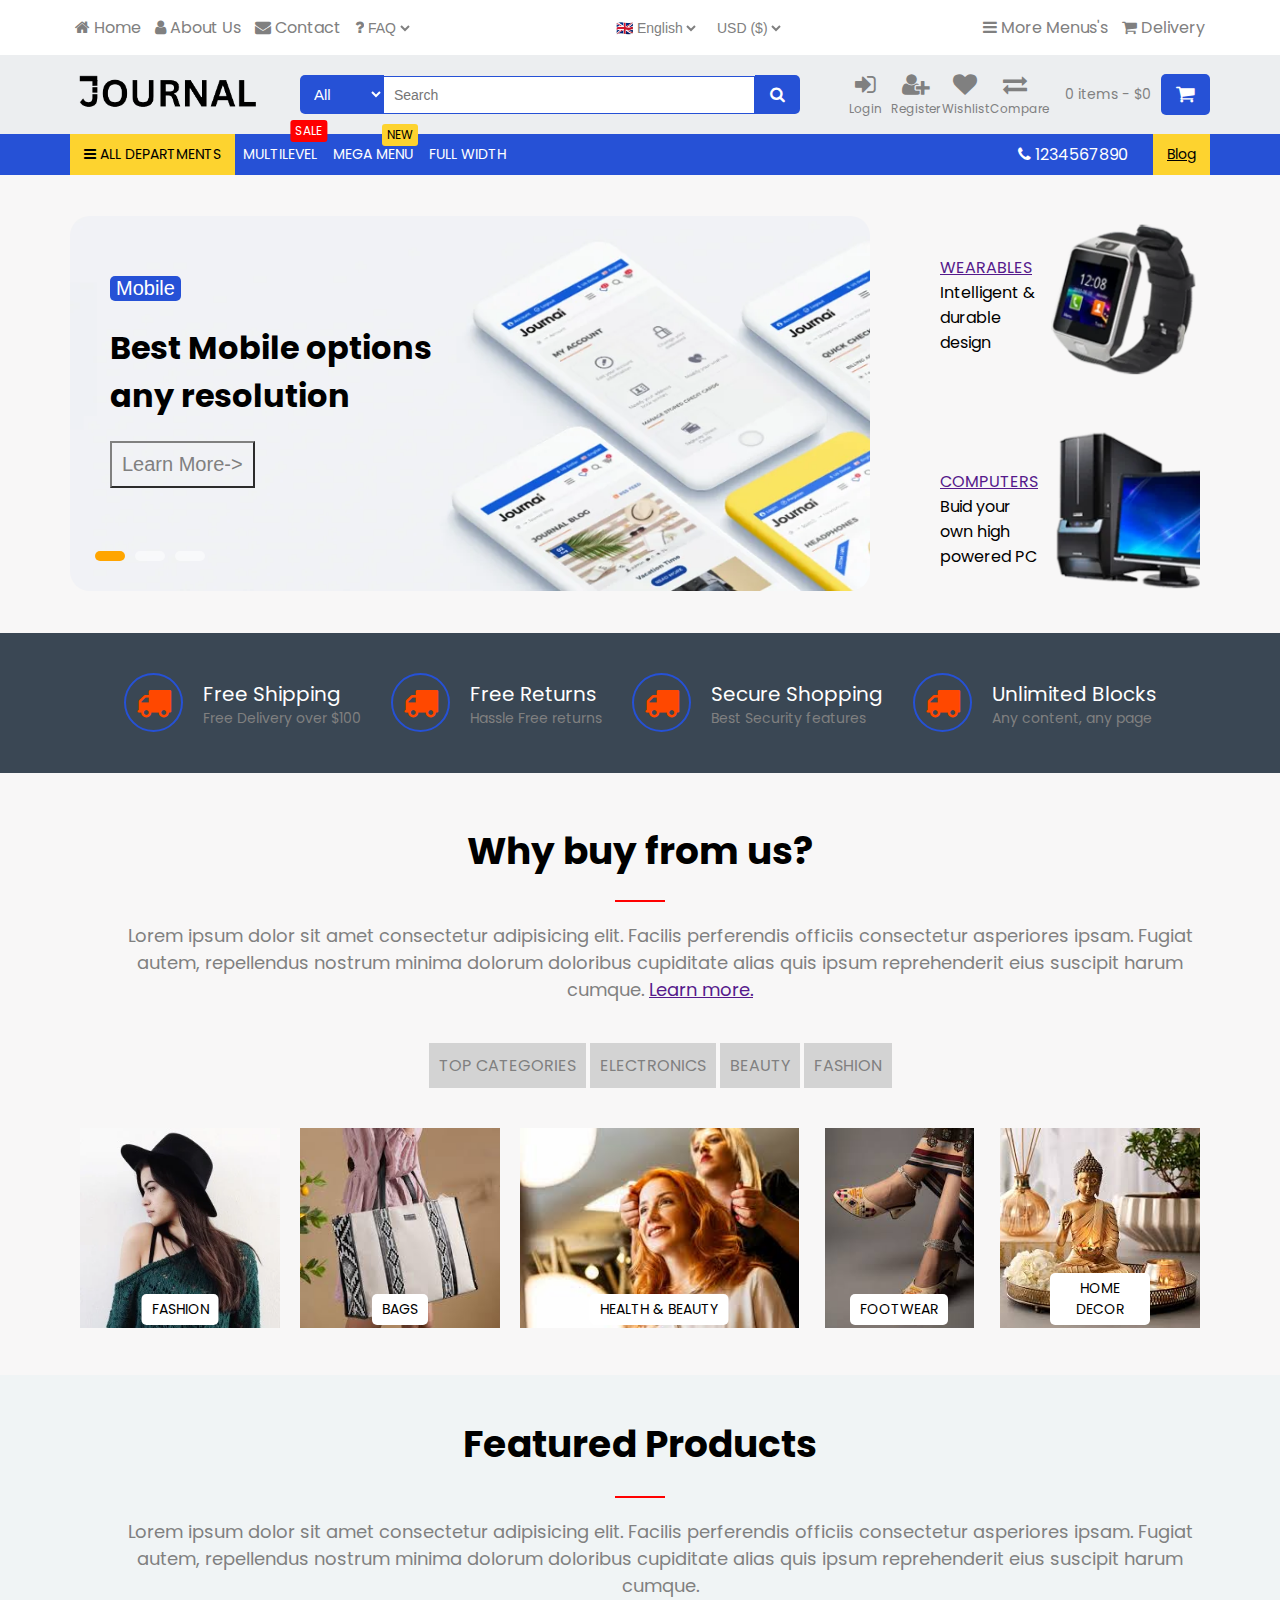
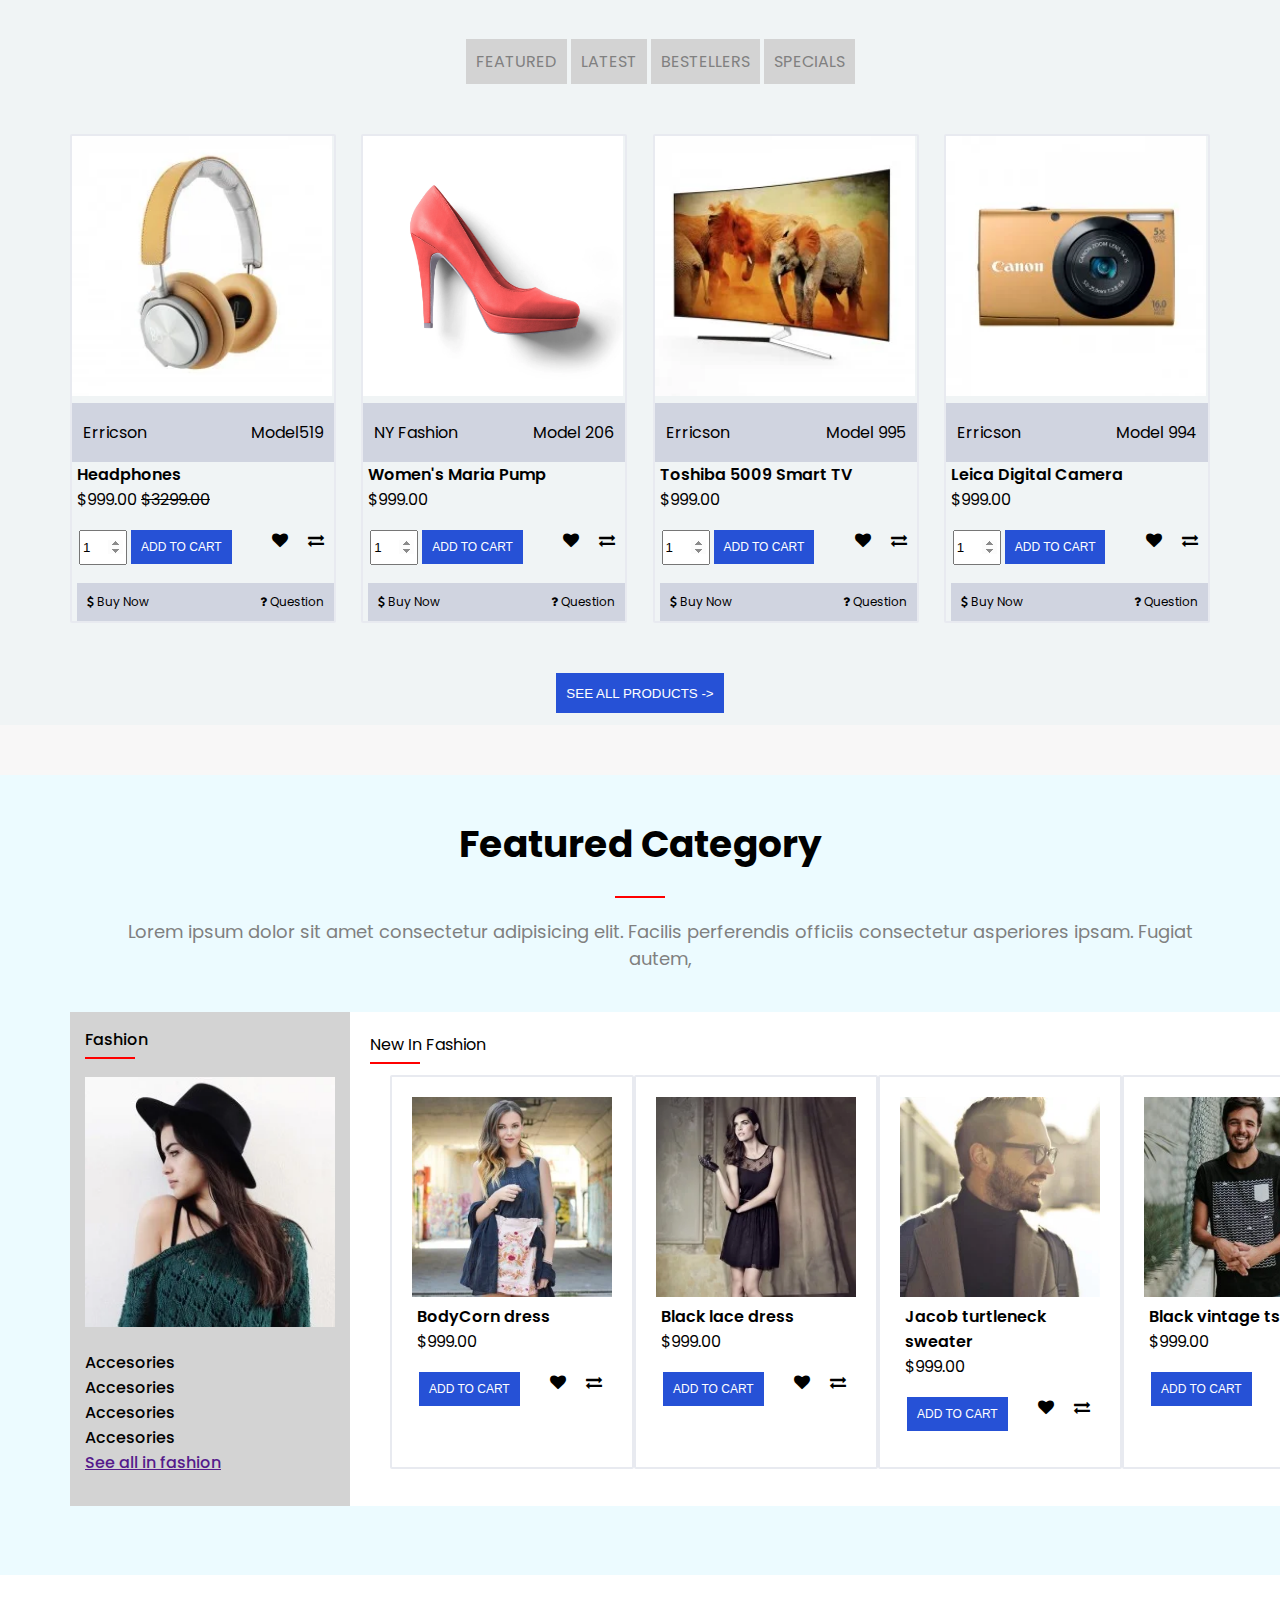
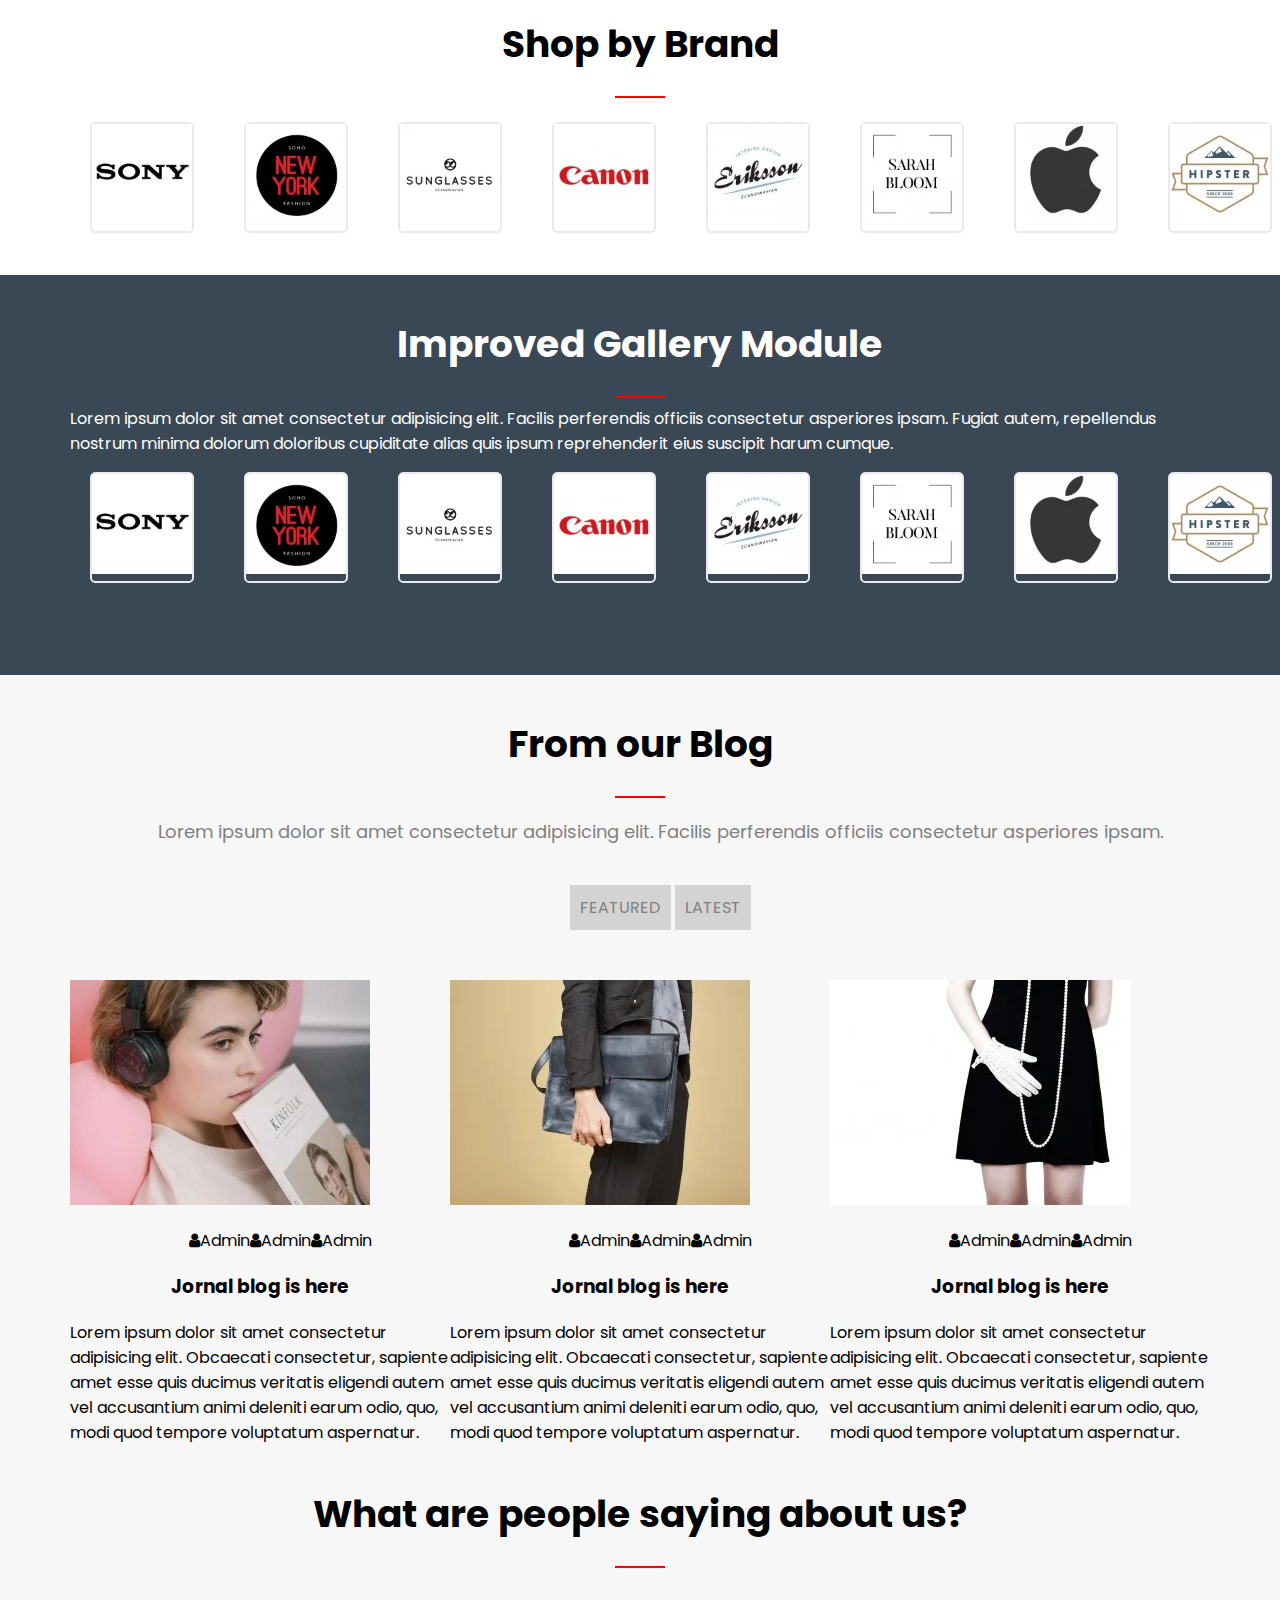
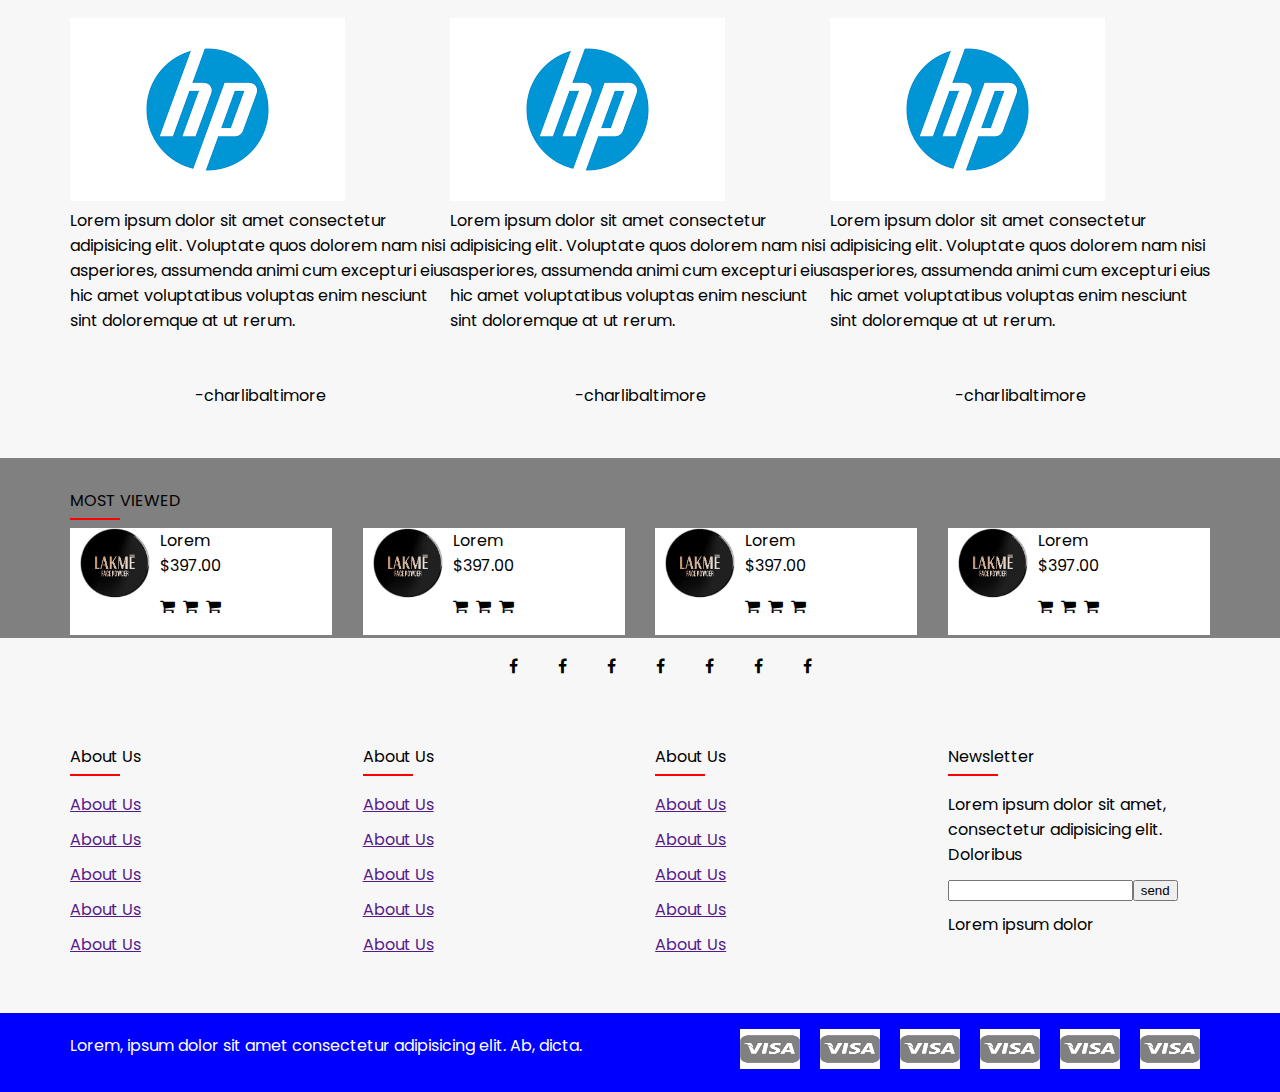
==== commit b32878b9: "beauty changes" ====
--- a/index.html
+++ b/index.html
@@ -14,79 +14,96 @@
 
 <title>Ecommerce</title>
 
-</head>
-<body>
 <header>
-<div class="topheader">
+    <div class="topheader">
+        <div class="wrapper">
+            <div class="d-setBetween gap-1">
+                <ul>
+                    <li><i class="fa fa-home"></i><a href=""> Home</a></li>
+                    <li><i class="fa fa-user"></i><a href=""> About Us</a></li>
+                    <li><i class="fa fa-envelope"></i><a href=""> Contact</a></li>
+                    <li><i class="fa fa-question"></i><select name="" id=""><option value="" selected> FAQ</option></select></li>
+                </ul>
+                <ul>
+                    <li>
+                        <select name="language" id="language">
+                            <option value="en" selected>🇬🇧 English</option>
+                            <option value="fr">🇫🇷 French</option>
+                            <option value="hi">🇮🇳 Hindi</option>
+                        </select>
+                    </li>
+                    <li>
+                        <select name="currency" id="currency">
+                            <option value="USD" selected>USD ($)</option>
+                            <option value="EUR">EUR (€)</option>
+                            <option value="INR">INR (₹)</option>
+                        </select>
+                    </li>
+                </ul>
+                <ul>
+                    <li><i class="fa fa-bars"></i><a href=""> More Menus's</a></li>
+                    <li><i class="fa fa-shopping-cart"></i><a href=""> Delivery</a></li>
+                </ul>
+            </div>
+        </div>
+    </div>
+    <div class="midheader">
     <div class="wrapper">
         <div class="d-setBetween">
-            <ul>
-                <li><i class="fa fa-home"></i><a href=""> Home</a></li>
-                <li><i class="fa fa-user"></i><a href=""> About Us</a></li>
-                <li><i class="fa fa-envelope"></i><a href=""> Contact</a></li>
-                <li><i class="fa fa-question"></i><select name="" id=""><option value="" selected> FAQ</option></select></li>
-            </ul>
-            <ul>
-                <li><i class="fa fa-flag"></i>
-                    <select name="" id="">
-                    <option value="" selected> <i class="fa fa-bars"></i>English</option>
-                    <option value=""> French</option>
-                    <option value=""> Hindi</option>
-                    </select></li>
-                <li><i class="fa fa-dollar"></i><a href=""> Currency</a></li>
-            </ul>
-            <ul>
-                <li><i class="fa fa-bars"></i><a href=""> More Menus's</a></li>
-                <li><i class="fa fa-shopping-cart"></i><a href=""> Delivery</a></li>
-            </ul>
-        </div>
-    </div>
-</div>
-<div class="midheader">
-    <div class="wrapper">
-        <div class="d-setBetween">
-            <div>
-                <h1>JOURNAL</h1>
-            </div>
-            <div>
-                <span>ALL</span>
+            <div class="logo">
+                <img src="./assets/journal.png" alt="">
+            </div>
+            <div class="Search">
+                <span>
+                    <select name="All" id="category">
+                        <option value="all">All</option>
+                        <option value="fashion">Fashion</option>
+                        <option value="tech">Tech</option>
+                        <option value="home">Home</option>
+                        <option value="beauty">Beauty</option>
+                    </select>
+                </span>
                 <input type="text" placeholder="Search">
-                <span><i class="fa fa-search"></i></span>
-            </div>
+                <span>
+                    <button id="searchButton"><i class="fa fa-search"></i></button>
+                </span>
+            </div>
+            
             <div>
                 <ul class="d-setBetween midHead_auth">
                     <li>
                         <a href="">
-                            <div><i class="fa fa-user"></i></div>
+                            <div><i class="fa fa-sign-in"></i></div>
                             <div>Login</div>
                         </a>
                     </li>
                     <li>
                         <a href="">
-                            <div><i class="fa fa-user"></i></div>
+                            <div><i class="fa fa-user-plus"></i></div>
                             <div>Register</div>
                         </a>
                     </li>
                     <li>
                         <a href="">
-                            <div><i class="fa fa-user"></i></div>
+                            <div><i class="fa fa-heart"></i></div>
                             <div>Wishlist</div>
                         </a>
                     </li>
                     <li>
                         <a href="">
-                            <div><i class="fa fa-user"></i></div>
+                            <div><i class="fa fa-exchange"></i></div>
                             <div>Compare</div>
                         </a>
                     </li>
                 </ul>
             </div>
-        <div>
-            <div class="d-setBetween">
-                <div>3items - $ 20</div>
-                <div><i class="fa fa-shopping-cart"></i></div>
-            </div>
-        </div>
+            <div>
+                <div class="d-setBetween cart_info">
+                    <div>0 items - $0</div>
+                    <div><button id="cartButton"><i class="fa fa-shopping-cart"></i></button></div>
+                </div>
+            </div>
+            
     </div>
     </div>
 </div>
@@ -94,18 +111,27 @@
     <div class="wrapper">
         <div class="d-setBetween">
             <div class="d-setBetween">
-                <div class="bg-secondary bottomHead_inButton"><i class="fa fa-bars"></i>ALL DEPARTMENTS</div>
-            <div>
-                <ul class="d-setBetween bottomHead_menus">
-                    <li><a href="">MULTILEVEL</a></li>
-                    <li><a href="">MEGA MENU</a></li>
-                    <li><a href="">FULL WIDTH</a></li>
-                </ul>
-            </div>
+                <div class="position-relative">
+                    <span class="sale-label">SALE</span>
+                    <div class="bg-secondary bottomHead_inButton">
+                        <i class="fa fa-bars"></i>
+                        <span class="ml-10">ALL DEPARTMENTS</span>
+                    </div>
+                </div>
+                <div>
+                    <ul class="d-setBetween bottomHead_menus">
+                        <li><a href="">MULTILEVEL</a></li>
+                        <li class="position-relative">
+                            <span class="new-label">NEW</span>
+                            <a href="">MEGA MENU</a>
+                        </li>
+                        <li><a href="">FULL WIDTH</a></li>
+                    </ul>
+                </div>
             </div>
             <div class="d-setBetween gap-1">
-                <div><i class="fa fa-phone"></i>1234567890</div>
-                <div><i class="fa-solid fa-blog"></i><a href="" class="bottomHead_inButton">Blog</a></div>
+                <div><i class="fa fa-phone"></i> 1234567890</div>
+                <div><i class="fa fa-blog"></i><a href="" class="bottomHead_inButton">Blog</a></div>
             </div>
         </div>
     </div>
@@ -118,24 +144,39 @@
             <input type="radio" name="carousel" id="slide1" checked>
             <input type="radio" name="carousel" id="slide2">
             <input type="radio" name="carousel" id="slide3">
-            <div class="on-image">
-                <ul>
-                    <li><button>Mobile</button></li>
-                    <li><h1>Best Mobile options <br> any resolution</h2></li>
-                    <li><button>Learn More-></button></li>
-                </ul>
-            </div>
+            
 
             <div class="carousel-inner">
                 
                 <div class="carousel-item active">
-                    <img src="./assets/image1.webp" alt="Image1">
+                    <div class="on-image">
+                        <ul>
+                            <li><button id="btn1">Mobile</button></li>
+                            <li><h1>Best Mobile options <br> any resolution</h1></li>
+                            <li><button id="btn2">Learn More-></button></li>
+                        </ul>
+                    </div>
+                    <img src="./assets/journal_carousel.png" alt="Image1">
+                </div>
+                <div class="carousel-item ">
+                    <div class="on-image">
+                        <ul>
+                            <li><button id="btn1">Mobile</button></li>
+                            <li><h1>Sound that goes<br> straight to your heart</h1></li>
+                            <li><button id="btn2">Learn More-></button></li>
+                        </ul>
+                    </div>
+                    <img src="./assets/journal_carousel2.png" alt="Image2">
                 </div>
                 <div class="carousel-item">
-                    <img src="./assets/image2.webp" alt="Image2">
-                </div>
-                <div class="carousel-item">
-                    <img src="./assets/image3.jpeg" alt="Image3">
+                    <div class="on-image">
+                        <ul>
+                            <li><button id="btn1">Mobile</button></li>
+                            <li><h1>Best Mobile options <br> any resolution</h2></li>
+                            <li><button id="btn2">Learn More-></button></li>
+                        </ul>
+                    </div>
+                    <img src="./assets/journal_carousel3.png" alt="Image3">
                 </div>
             </div>
             <div class="carousel-controls">
@@ -146,10 +187,22 @@
         </div>
         <div class="others">
         <div class="watch">
-            <img src="./assets/watch.webp" alt="Buy SmartWatches">
+            <div class="on-image">
+                <ul>
+                    <li><a href="">WEARABLES</a></li>
+                    <li>Intelligent & <br>durable <br>design</li>
+                </ul>
+            </div>
+            <img src="./assets/watch.png" alt="Buy SmartWatches">
         </div>
         <div class="computer">
-            <img src="./assets/computer.jpg" alt="Buy Computers">
+            <div class="on-image">
+                <ul>
+                    <li><a href="">COMPUTERS</a></li>
+                    <li>Buid your<br>own high <br>powered PC</li>
+                </ul>
+            </div>
+            <img src="./assets/computer.png" alt="Buy Computers">
         </div>
         </div>
     </div>
@@ -160,30 +213,30 @@
         <ul>
             <li>
                 <section><i class="fa fa-truck"></i></section>
-                <div>
-                    <div>Free Shipping</div>
-                    <div>Free Delivery over $100</div>
+                <div class="texts">
+                    <div class="top_text">Free Shipping</div>
+                    <div class="bottom-text">Free Delivery over $100</div>
                 </div>
             </li>
             <li>
                 <section><i class="fa fa-truck"></i></section>
-                <div>
-                    <div>Free Returns</div>
-                    <div>Hassle Free returns</div>
+                <div class="texts">
+                    <div class="top_text">Free Returns</div>
+                    <div class="bottom-text">Hassle Free returns</div>
                 </div>
             </li>
             <li>
                 <section><i class="fa fa-truck"></i></section>
-                <div>
-                    <div>Secure Shopping</div>
-                    <div>Best Security features</div>
+                <div class="texts">
+                    <div class="top_text">Secure Shopping</div>
+                    <div class="bottom-text">Best Security features</div>
                 </div>
             </li>
             <li>
                 <section><i class="fa fa-truck"></i></section>
-                <div>
-                    <div>Unlimited Blocks</div>
-                    <div>Any content, any page</div>
+                <div class="texts">
+                    <div class="top_text">Unlimited Blocks</div>
+                    <div class="bottom-text">Any content, any page</div>
                 </div>
             </li>
         </ul>
@@ -262,7 +315,7 @@
         </div>
         <div class="products">
             <div class="product">
-                <img src="./assets/headphone.png" alt="">
+                <img src="./assets/headphone.jpeg" alt="">
                 <div class="brand">
                     <ul>
                         <li>Erricson</li>
@@ -283,22 +336,22 @@
                         </ul>
                     </div>
                     <div class="buy-question">
-                        <div class="buy"><i class="fa fa-dollar"></i>Buy Now</div>
-                        <div class="question"><i class="fa fa-question"></i>Question</div>
+                        <div class="buy"><i class="fa fa-dollar"></i> Buy Now</div>
+                        <div class="question"><i class="fa fa-question"></i> Question</div>
                     </div>
                 </div>
             </div>
             <div class="product">
-                <img src="./assets/headphone.png" alt="">
+                <img src="./assets/women-shoe.jpeg" alt="">
                 <div class="brand">
                     <ul>
-                        <li>Erricson</li>
-                        <li>Model519</li>
+                        <li>NY Fashion</li>
+                        <li>Model 206</li>
                     </ul>
                 </div>
                 <div class="productInfo">
-                    <div class="productName">Headphones</div>
-                    <div class="productPrice">$999.00 <s>$3299.00</s></div>
+                    <div class="productName">Women's Maria Pump</div>
+                    <div class="productPrice">$999.00</div>
                     <div class="actionsOnProduct">
                         <ul class="quantity">
                             <li><input type="number" class="number-input" min="1" max="5" value="1" step="1"></li>
@@ -310,22 +363,22 @@
                         </ul>
                     </div>
                     <div class="buy-question">
-                        <div class="buy"><i class="fa fa-dollar"></i>Buy Now</div>
-                        <div class="question"><i class="fa fa-question"></i>Question</div>
+                        <div class="buy"><i class="fa fa-dollar"></i> Buy Now</div>
+                        <div class="question"><i class="fa fa-question"></i> Question</div>
                     </div>
                 </div>
             </div>    
             <div class="product">
-                <img src="./assets/headphone.png" alt="">
+                <img src="./assets/tv.jpeg" alt="">
                 <div class="brand">
                     <ul>
                         <li>Erricson</li>
-                        <li>Model519</li>
+                        <li>Model 995</li>
                     </ul>
                 </div>
                 <div class="productInfo">
-                    <div class="productName">Headphones</div>
-                    <div class="productPrice">$999.00 <s>$3299.00</s></div>
+                    <div class="productName">Toshiba 5009 Smart TV</div>
+                    <div class="productPrice">$999.00</div>
                     <div class="actionsOnProduct">
                         <ul class="quantity">
                             <li><input type="number" class="number-input" min="1" max="5" value="1" step="1"></li>
@@ -337,22 +390,22 @@
                         </ul>
                     </div>
                     <div class="buy-question">
-                        <div class="buy"><i class="fa fa-dollar"></i>Buy Now</div>
-                        <div class="question"><i class="fa fa-question"></i>Question</div>
+                        <div class="buy"><i class="fa fa-dollar"></i> Buy Now</div>
+                        <div class="question"><i class="fa fa-question"></i> Question</div>
                     </div>
                 </div>
             </div>
             <div class="product">
-                <img src="./assets/headphone.png" alt="">
+                <img src="./assets/camera.jpeg" alt="">
                 <div class="brand">
                     <ul>
                         <li>Erricson</li>
-                        <li>Model519</li>
+                        <li>Model 994</li>
                     </ul>
                 </div>
                 <div class="productInfo">
-                    <div class="productName">Headphones</div>
-                    <div class="productPrice">$999.00 <s>$3299.00</s></div>
+                    <div class="productName">Leica Digital Camera</div>
+                    <div class="productPrice">$999.00 </div>
                     <div class="actionsOnProduct">
                         <ul class="quantity">
                             <li><input type="number" class="number-input" min="1" max="5" value="1" step="1"></li>
@@ -364,8 +417,8 @@
                         </ul>
                     </div>
                     <div class="buy-question">
-                        <div class="buy"><i class="fa fa-dollar"></i>Buy Now</div>
-                        <div class="question"><i class="fa fa-question"></i>Question</div>
+                        <div class="buy"><i class="fa fa-dollar"></i> Buy Now</div>
+                        <div class="question"><i class="fa fa-question"></i> Question</div>
                     </div>
                 </div>
             </div>       
@@ -382,7 +435,7 @@
            <hr class="custom-hr">
         </div>
         <div class="text">
-        Lorem ipsum dolor sit amet consectetur adipisicing elit. Facilis perferendis officiis consectetur asperiores ipsam. Fugiat autem, repellendus nostrum minima dolorum doloribus cupiditate alias quis ipsum reprehenderit eius suscipit harum cumque.
+        Lorem ipsum dolor sit amet consectetur adipisicing elit. Facilis perferendis officiis consectetur asperiores ipsam. Fugiat autem,
         </div>
         <div class="category">
             <div class="fashion">
@@ -391,7 +444,7 @@
                     <hr class="custom-hr">
                 </div>
                 <div class="image">
-                    <img src="./assets/fashion1.jpeg" alt="">
+                    <img src="./assets/fashion.jpeg" alt="">
                 </div>
                 <div class="subcategories">
                     <ul>
@@ -410,10 +463,10 @@
                 </div>
                 <div class="products">
                 <div class="product">
-                    <img src="./assets/headphone.png" alt="">
+                    <img src="./assets/fashion2.jpeg" alt="">
                     <div class="productInfo">
-                        <div class="productName">Headphones</div>
-                        <div class="productPrice">$999.00 <s>$3299.00</s></div>
+                        <div class="productName">BodyCorn dress</div>
+                        <div class="productPrice">$999.00</div>
                         <div class="actionsOnProduct">
                             <ul class="quantity">
                                 <li><button>ADD TO CART</button></li>
@@ -426,10 +479,10 @@
                     </div>
                 </div>
                 <div class="product">
-                    <img src="./assets/headphone.png" alt="">
+                    <img src="./assets/fashion3.jpeg" alt="">
                     <div class="productInfo">
-                        <div class="productName">Headphones</div>
-                        <div class="productPrice">$999.00 <s>$3299.00</s></div>
+                        <div class="productName">Black lace dress</div>
+                        <div class="productPrice">$999.00</div>
                         <div class="actionsOnProduct">
                             <ul class="quantity">
                                 <li><button>ADD TO CART</button></li>
@@ -442,10 +495,10 @@
                     </div>
                 </div>
                 <div class="product">
-                    <img src="./assets/headphone.png" alt="">
+                    <img src="./assets/fashion4.jpeg" alt="">
                     <div class="productInfo">
-                        <div class="productName">Headphones</div>
-                        <div class="productPrice">$999.00 <s>$3299.00</s></div>
+                        <div class="productName">Jacob turtleneck sweater</div>
+                        <div class="productPrice">$999.00</div>
                         <div class="actionsOnProduct">
                             <ul class="quantity">
                                 <li><button>ADD TO CART</button></li>
@@ -458,10 +511,10 @@
                     </div>
                 </div>
                 <div class="product">
-                    <img src="./assets/headphone.png" alt="">
+                    <img src="./assets/fashion5.jpeg" alt="">
                     <div class="productInfo">
-                        <div class="productName">Headphones</div>
-                        <div class="productPrice">$999.00 <s>$3299.00</s></div>
+                        <div class="productName">Black vintage tshirt</div>
+                        <div class="productPrice">$999.00 </div>
                         <div class="actionsOnProduct">
                             <ul class="quantity">
                                 <li><button>ADD TO CART</button></li>
@@ -488,14 +541,14 @@
         </div>
         <div class="brands">
             <ul>
-                <li><img src="./assets/adidas.jpeg" alt=""></li>
-                <li><img src="./assets/adidas.jpeg" alt=""></li>
-                <li><img src="./assets/adidas.jpeg" alt=""></li>
-                <li><img src="./assets/adidas.jpeg" alt=""></li>
-                <li><img src="./assets/adidas.jpeg" alt=""></li>
-                <li><img src="./assets/adidas.jpeg" alt=""></li>
-                <li><img src="./assets/adidas.jpeg" alt=""></li>
-                <li><img src="./assets/adidas.jpeg" alt=""></li>
+                <li><img src="./assets/sony.jpeg" alt=""></li>
+                <li><img src="./assets/nyc.jpeg" alt=""></li>
+                <li><img src="./assets/sunglass.png" alt=""></li>
+                <li><img src="./assets/canon.jpeg" alt=""></li>
+                <li><img src="./assets/ericson.jpeg" alt=""></li>
+                <li><img src="./assets/sara.jpeg" alt=""></li>
+                <li><img src="./assets/apple.jpeg" alt=""></li>
+                <li><img src="./assets/hipster.jpeg" alt=""></li>
                 <!-- <li><img src="./assets/adidas.jpeg" alt=""></li> -->
             </ul>
         </div>   
@@ -504,7 +557,7 @@
 <div class="improvedGallery">
     <div class="wrapper">
         <div class="featured-header">
-            <center><h2>Improved Gallery</h2></center>
+            <center><h2>Improved Gallery Module</h2></center>
         </div>
         <div class="line">
            <hr class="custom-hr">
@@ -514,14 +567,14 @@
         </div>
         <div class="brands">
             <ul>
-                <li><img src="./assets/adidas.jpeg" alt=""></li>
-                <li><img src="./assets/adidas.jpeg" alt=""></li>
-                <li><img src="./assets/adidas.jpeg" alt=""></li>
-                <li><img src="./assets/adidas.jpeg" alt=""></li>
-                <li><img src="./assets/adidas.jpeg" alt=""></li>
-                <li><img src="./assets/adidas.jpeg" alt=""></li>
-                <li><img src="./assets/adidas.jpeg" alt=""></li>
-                <li><img src="./assets/adidas.jpeg" alt=""></li>
+                <li><img src="./assets/sony.jpeg" alt=""></li>
+                <li><img src="./assets/nyc.jpeg" alt=""></li>
+                <li><img src="./assets/sunglass.png" alt=""></li>
+                <li><img src="./assets/canon.jpeg" alt=""></li>
+                <li><img src="./assets/ericson.jpeg" alt=""></li>
+                <li><img src="./assets/sara.jpeg" alt=""></li>
+                <li><img src="./assets/apple.jpeg" alt=""></li>
+                <li><img src="./assets/hipster.jpeg" alt=""></li>
                 <!-- <li><img src="./assets/adidas.jpeg" alt=""></li> -->
             </ul>
         </div>   
@@ -536,7 +589,7 @@
            <hr class="custom-hr">
         </div>
         <div class="text">
-        Lorem ipsum dolor sit amet consectetur adipisicing elit. Facilis perferendis officiis consectetur asperiores ipsam. Fugiat autem, repellendus nostrum 
+        Lorem ipsum dolor sit amet consectetur adipisicing elit. Facilis perferendis officiis consectetur asperiores ipsam. 
         </div>
         <div class="button-group">
             <div class="d-setBetween-button">
@@ -548,7 +601,7 @@
         </div>
         <div class="products">
             <div class="blogs">
-                <img src="./assets/headphone.png" alt="">
+                <img src="./assets/blog1.jpeg" alt="">
                 <div class="impressions">
                     <ul>
                         <li><i class="fa fa-user"></i>Admin</li>
@@ -564,7 +617,7 @@
                 </div>
             </div>    
             <div class="blogs">
-                <img src="./assets/headphone.png" alt="">
+                <img src="./assets/blog2.jpeg" alt="">
                 <div class="impressions">
                     <ul>
                         <li><i class="fa fa-user"></i>Admin</li>
@@ -580,7 +633,7 @@
                 </div>
             </div>
             <div class="blogs">
-                <img src="./assets/headphone.png" alt="">
+                <img src="./assets/blog3.jpeg" alt="">
                 <div class="impressions">
                     <ul>
                         <li><i class="fa fa-user"></i>Admin</li>
--- a/assets/style.css
+++ b/assets/style.css
@@ -1,105 +1,291 @@
-
-@import url('https://fonts.googleapis.com/css2?family=Roboto:ital,wght@0,100;0,300;0,400;0,500;0,700;0,900;1,100;1,300;1,400;1,500;1,700;1,900&display=swap');
-
-
-body{
+@import url('https://fonts.googleapis.com/css2?family=Poppins:ital,wght@0,100;0,200;0,300;0,400;0,500;0,600;0,700;0,800;0,900;1,100;1,200;1,300;1,400;1,500;1,600;1,700;1,800;1,900&display=swap');
+
+body {
     margin: 0;
     padding: 0;
-    background-color: white;
-    font-family: "Roboto", sans-serif;
-}
-:root{
+    background-color: rgb(248, 247, 247);
+    font-family: "Poppins", sans-serif;
+}
+
+:root {
     --bg-primary: #2651d6;
     --bg-secondary: #fdd32f;
 }
-.wrapper{
+
+.wrapper {
     max-width: 1140px;
     margin: auto;
 }
-.d-setBetween{
+
+.d-setBetween {
     display: flex;
     align-items: center;
     justify-content: space-between;
 }
-.gap-1{
+
+.gap-1 {
     gap: 10px;
 }
 
-.bg-secondary{
+.bg-secondary {
     background-color: var(--bg-secondary);
 }
-.text-white{
+
+.text-white {
     color: white;
 }
 
 /* header */
 
-header .topheader{
+header .topheader {
     background-color: white;
-    padding: 15px 0;
-}
-
-header .topheader ul{
+    padding: 10px 0;
+}
+
+header .topheader ul {
     padding: 0;
     margin: 0;
 }
 
-header .topheader ul li{
+header .topheader ul li {
     display: inline-block;
     list-style-type: none;
     padding: 5px;
-}
-
-header .topheader ul li a{
+    color: gray;
+}
+
+header .topheader ul li a {
     text-decoration: none;
-}
+    color: gray;
+}
+
+/* Dropdown styling */
+header .topheader ul li select {
+    border: none;
+    background-color: white;
+    color: gray;
+    font-size: 14px;
+    cursor: pointer;
+}
+
+header .topheader ul li select option {
+    background-color: white;
+    color: gray;
+}
+
+header .topheader ul li select option:before {
+    margin-right: 10px;
+}
+
+/* Styling for dropdown icons within the options */
+header .topheader ul li select option[value=""]::before {
+    content: '\f0ac'; /* Font Awesome icon for globe */
+    font-family: FontAwesome;
+}
+
+header .topheader ul li select option[value="USD"]::before {
+    content: '\f155'; /* Font Awesome icon for dollar */
+    font-family: FontAwesome;
+}
+
+header .topheader ul li select option[value="EUR"]::before {
+    content: '\f153'; /* Font Awesome icon for euro */
+    font-family: FontAwesome;
+}
+
+header .topheader ul li select option[value="INR"]::before {
+    content: '\f156'; /* Font Awesome icon for rupee */
+    font-family: FontAwesome;
+}
+
 .midheader{
-    background-color: lightgray;
-}
-header .midheader .midHead_auth{
+    background-color: rgb(236, 238, 240);
+}
+.logo{
+    margin: 0px;
+    padding: 0px;
+}
+.logo img{
+    height: 55px;
+    width: auto;
+}
+.Search {
+    display: flex;
+    align-items: center;
+    justify-content: center;
+    margin: 20px auto;
+    width: 500px;
+}
+
+.Search span {
+    display: flex;
+    align-items: center;
+}
+
+.Search select {
+    background-color: var(--bg-primary);
+    color: white;
+    border: none;
+    padding: 10px 0px;
+    padding-left: 10px;
+    border-radius: 5px 0 0 5px;
+    font-size: 15px;
+    cursor: pointer;
+    outline: none;
+}
+
+.Search input[type="text"] {
+    padding: 10px;
+    font-size: 14px;
+    border: 1px solid var(--bg-primary);
+    border-left: none;
+    outline: none;
+    flex-grow: 1;
+    width: 250px;
+}
+
+.Search button {
+    background-color: var(--bg-primary);
+    color: white;
+    border: none;
+    padding: 11px 15px;
+    border-radius: 0 5px 5px 0;
+    cursor: pointer;
+    font-size: 14px;
+}
+
+.Search button i {
+    font-size: 16px;
+}
+header .midheader .midHead_auth {
     margin: 0;
     padding: 0;
 }
 
-header .midheader .midHead_auth li{
-    list-style-type: none;
-    width: 60px;
+header .midheader .midHead_auth li {
+    list-style-type: none;
+    width: 50px;
     text-align: center;
 }
-header .midheader .midHead_auth li a{
+
+header .midheader .midHead_auth li a {
     text-decoration: none;
-    color: #111;
-
-}
-header .mideheader .midHead_auth li a i.fa{
+    color: gray;
+}
+
+header .midheader .midHead_auth li a i.fa {
     font-size: 24px;
 }
 
-header .bottomheader{
+header .midheader .midHead_auth li a div:last-child {
+    font-size: 12px;
+    color: gray;
+}
+
+.cart_info {
+    display: flex;
+    align-items: center;
+    justify-content: space-between;
+    color: gray;
+    margin-left: 25px;
+    font-size: 14px;
+}
+
+#cartButton {
     background-color: var(--bg-primary);
     color: white;
-}
-header .bottomheader .bottomHead_inButton{
+    border: none;
+    padding: 10px 15px;
+    cursor: pointer;
+    font-size: 16px;
+    border-radius: 5px;
+    margin-left: 10px;
+}
+
+#cartButton i {
+    font-size: 20px;
+}
+
+header .bottomheader {
+    background-color: var(--bg-primary);
+    color: white;
+}
+
+header .bottomheader .bottomHead_inButton {
     display: inline-block;
     padding: 10px 14px;
     color: black;
     background-color: var(--bg-secondary);
-}
-header .bottomheader .bottomHead_menus{
+    font-size: 14px;
+}
+
+header .bottomheader .bottomHead_menus {
     padding: 0;
     margin: 0;
 }
-header .bottomheader .bottomHead_menus li{
+
+header .bottomheader .bottomHead_menus li {
     list-style-type: none;
     margin: 0 3px;
-}
-header .bottomheader .bottomHead_menus li a{
+    font-size: 14px;
+    position: relative; /* Needed for labels */
+}
+
+header .bottomheader .bottomHead_menus li a {
     text-decoration: none;
     display: inline-block;
     padding: 5px;
     color: white;
-    
-}
+}
+
+.header .bottomheader .bottomHead_inButton span.ml-10 {
+    margin-left: 10px;
+}
+.sale-label {
+    position: absolute;
+    top: 120px;
+    left: 25%;
+    transform: translateX(-80%);
+    background-color: red;
+    color: white;
+    padding: 2px 5px;
+    font-size: 12px;
+    border-radius: 3px;
+}
+
+.new-label {
+    position: absolute;
+    top: -15px; /* Adjusted to -15px */
+    right: 0;
+    background-color: var(--bg-secondary);
+    color: black;
+    padding: 2px 5px;
+    font-size: 12px;
+    border-radius: 3px;
+}
+
+
+header .bottomheader .d-setBetween .gap-1 > div {
+    margin-left: 10px; /* Adjust gap between phone and blog */
+}
+header .bottomheader .bottomHead_inButton {
+    display: inline-block;
+    padding: 10px 14px;
+    color: black;
+    background-color: var(--bg-secondary);
+    font-size: 14px;
+}
+
+header .bottomheader .bottomHead_inButton a {
+    text-decoration: none; /* Remove underline */
+    color: black; /* Adjust text color */
+}
+
+header .bottomheader .fa-blog {
+    margin-right: 5px; /* Adjust gap between icon and text */
+    font-size: 18px; /* Increase icon size */
+}
+
 .topimages{
     padding: 10px;
 }
@@ -117,26 +303,37 @@
 .carousel-item{
     width: 100%;
     flex: 1 0 100%;
-}
+    position: relative;
+} 
+
 
 .carousel-item img {
     width: 800px;
     display: block;
-    height: 500px;
+    height: auto;
     border-radius: 20px;
   }
 
   .on-image{
     position: absolute;
-    z-index: 101;
-
   }
   .on-image ul{
-    margin-top: 200px;
-    list-style-type: none;
-
-  }
-  .on-image ul li{
+    margin-top: 60px;
+    list-style-type: none;
+  }
+
+  .on-image ul li #btn1{
+    background-color: var(--bg-primary);
+    color: white;
+    border-radius: 5px;
+    font-size: 20px;
+    border: none;
+  }
+  .on-image ul li #btn2{
+    background-color: transparent;
+    font-size: 20px;
+    color: gray;
+    border-color: gray;
     padding: 10px;
   }
 
@@ -195,19 +392,20 @@
   }
   .watch img{
     width: 300px;
-    height: 236px;
+    height: auto;
     border-radius: 20px;
     padding-bottom: 10px;
   }
   .computer img{
     width: 300px;
-    height: 250px;
+    height: auto;
     border-radius: 20px;
-    
-  }
+  }
+
+
   .divider {
     height: 100px;
-    background-color: grey;
+    background-color:rgba(58,71,84,1);
     display: flex;
     align-items: center;
     padding: 20px;
@@ -226,28 +424,39 @@
 .divider ul li {
     display: flex;
     align-items: center;
-    padding: 0 29px;
+    padding: 0 15px;
 }
 
 .divider ul li section {
     margin-right: 10px;
+    color: rgb(255, 72, 0);
 }
 
 .divider ul li i {
-    font-size: 48px;
+    font-size: 35px;
     margin-right: 10px;
-}
-
-.divider ul li div {
+    border: 2px solid;
+    padding: 10px;
+    border-radius: 50%;
+    border-color: var(--bg-primary);
+}
+
+.divider ul li .texts .top_text{
     display: flex;
     flex-direction: column;
-}
-
-.divider ul li div div {
-    line-height: 1.2;
+    font-size: 20px;
+    color: white;
+}
+
+.bottom-text {
+    line-height: 1.3;
+    font-weight: 400;
+    font-size: 14px;
+    color: gray;
 }
 .why{
     margin-top: 50px;
+    font-size: 25px;
 }
 .line{
     margin-top: -25px;
@@ -268,6 +477,7 @@
     color: grey;
     margin-left: 40px;
     text-align: center;
+    font-size: 18px;
 }
 .button-group{
     margin-top: 40px;    
@@ -333,13 +543,14 @@
 }
 
 .featured{
-    height: 750px;
+    height: 950px;
     margin-top: 40px;
-    background-color: lightgray;
+    background-color: rgb(240, 244, 245);
     
 }
 .featured-header{
     padding: 10px;
+    font-size: 25px;
 }
 .products{
     margin-top: 50px;
@@ -350,11 +561,17 @@
 }
 .product{
     width: 23%;
+    border: 2px solid #e8eaf0;
+    border-radius: 2px;
     
 }
+.product img{
+    width: 260px;
+    height: auto;
+}
 .brand{
-    background-color: grey;
-    height: 30px;
+    background-color: rgb(208, 212, 224);
+    padding: 1px;
     
 }
 .brand ul{
@@ -362,10 +579,16 @@
     align-items: center;
     justify-content: space-between;
     list-style-type: none;
-    padding-top: 10px;
+    
     padding-left: 10px;
     padding-right: 10px;
 }
+.productInfo{
+    margin-left: 5px;
+}
+.productInfo .productName{
+    font-weight: 600;
+}
 .actionsOnProduct{
     display: flex;
     justify-content: space-between;
@@ -377,6 +600,17 @@
 }
 .actionsOnProduct .quantity li{
     padding: 2px;
+
+}
+.actionsOnProduct .quantity li input{
+    height: 29px;
+}
+.actionsOnProduct .quantity li button{
+    color: white;
+    background-color: var(--bg-primary);
+    border: none;
+    padding: 10px;
+    font-size: 12px;
 }
 .actionsOnProduct .wishlist-return{
     display: flex;
@@ -396,21 +630,68 @@
 .buy-question{
     display: flex;
     justify-content: space-between;
+    background-color: rgb(208, 212, 224);
+    font-size: 12px;
+    padding: 10px;
+    padding-inline: 10px;
+    
 }
 
 .seeAllProducts{
     margin-top: 50px;
+    border: none;
+    color: white;
+    
 }
 .seeAllProducts button{
-    background-color: blue;
-    color: white;
+    background-color: var(--bg-primary);
+    color: white;
+    border: none;
+    height: 40px;
+    padding: 10px;
 }
 
 .featured-categories{
-    height: 600px;
-    background-color: lightblue;
+    height: 800px;
+    background-color: rgb(236, 251, 255);
     margin-top: 50px;
 }
+.category{
+    margin-top: 40px;
+}
+.fashion{
+    font-weight: 500;
+    background-color: lightgray;
+    padding: 15px;
+    width: 350px;
+}
+.fashion img{
+    width: 250px;
+    height: auto;
+    padding-top: 10px;
+}
+.newInFashion{
+    width: 1100px;
+    padding: 20px;
+    background-color: white;
+}
+.newInFashion img{
+    width: 200px;
+    height: auto;
+}
+.newInFashion .products{
+    margin-top: 11px;
+    padding-inline: 20px;
+}
+.newInFashion .product{
+    width: 200px;
+    padding: 20px;
+    height: 350px;
+}
+.line2 hr{
+    margin-left: 0px;
+    margin-top: 5px;
+}
 .subcategories ul{
     list-style-type: none;
     padding: 0px;
@@ -418,13 +699,33 @@
 .category{
     display: flex;
 }
+.shopByBrand{
+    background-color: white;
+    height: 300px;
+}
+.brands{
+    display: flex;
+    justify-content: space-between;
+}
 .brands ul{
     display: flex;
     list-style-type: none;
-    padding: 0px;
+    padding-inline: 20px;
+    justify-content: space-between;
+}
+.brands ul li{
+    border: 2px solid #e8eaf0;
+    border-radius: 5%;
+    margin-right: 50px;
+}
+.brands ul li img{
+    width: 100px;
+    height: auto;
 }
 .improvedGallery{
-    background-color: gray;
+    background-color:rgba(58,71,84,1);
+    color: white;
+    height: 400px;
 }
 .impressions ul{
     display: flex;
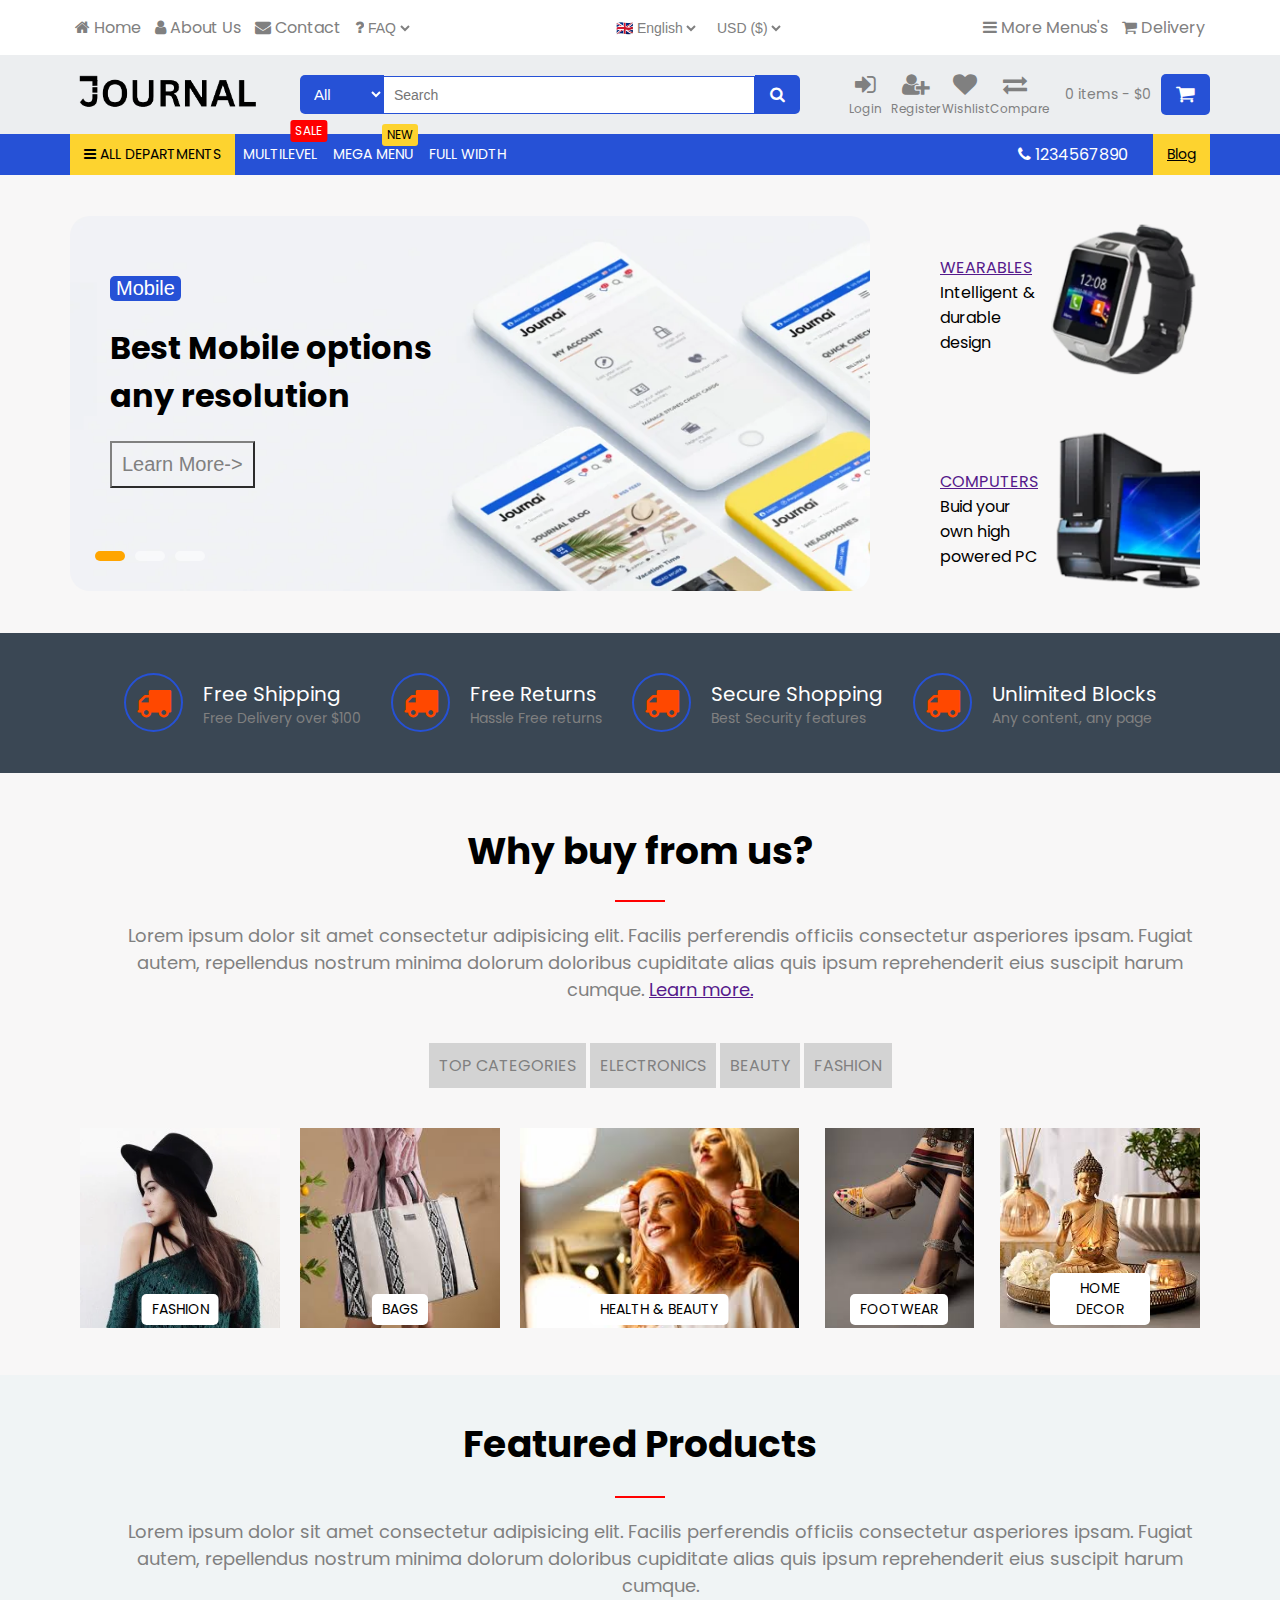
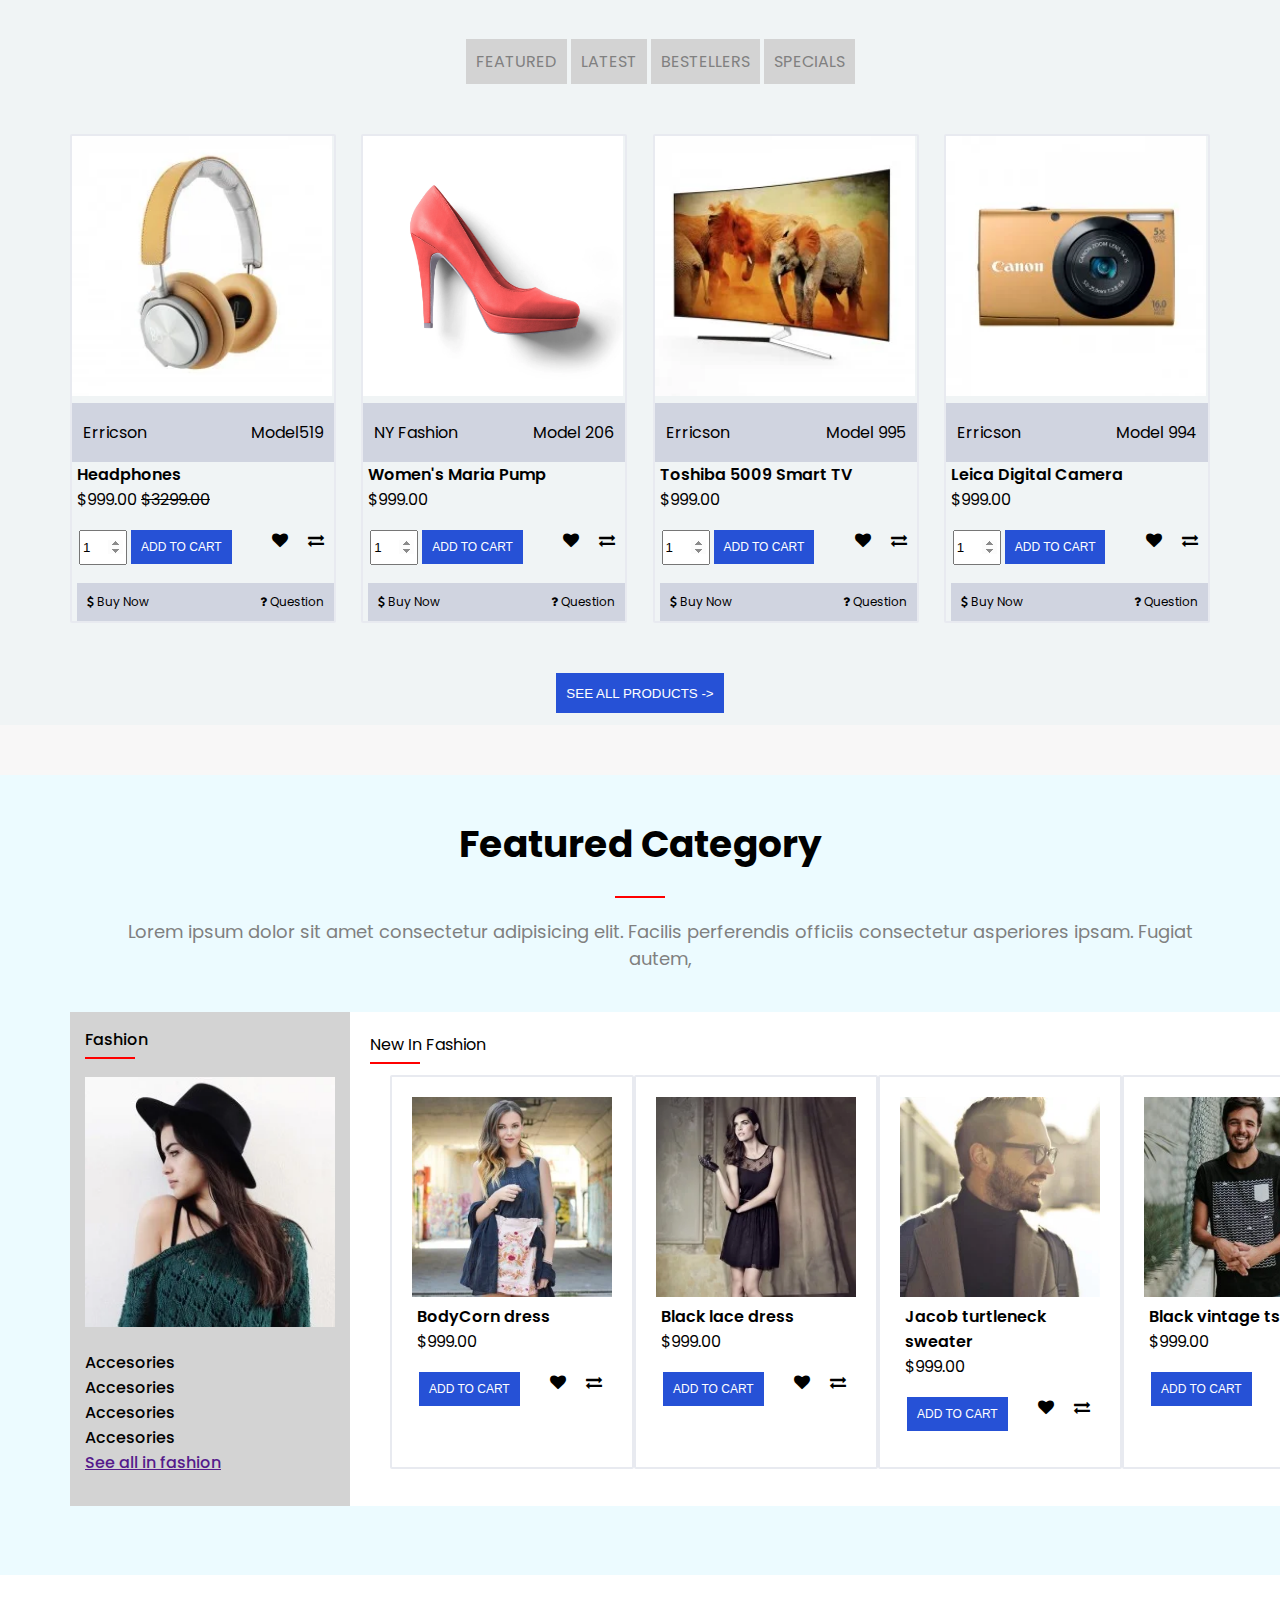
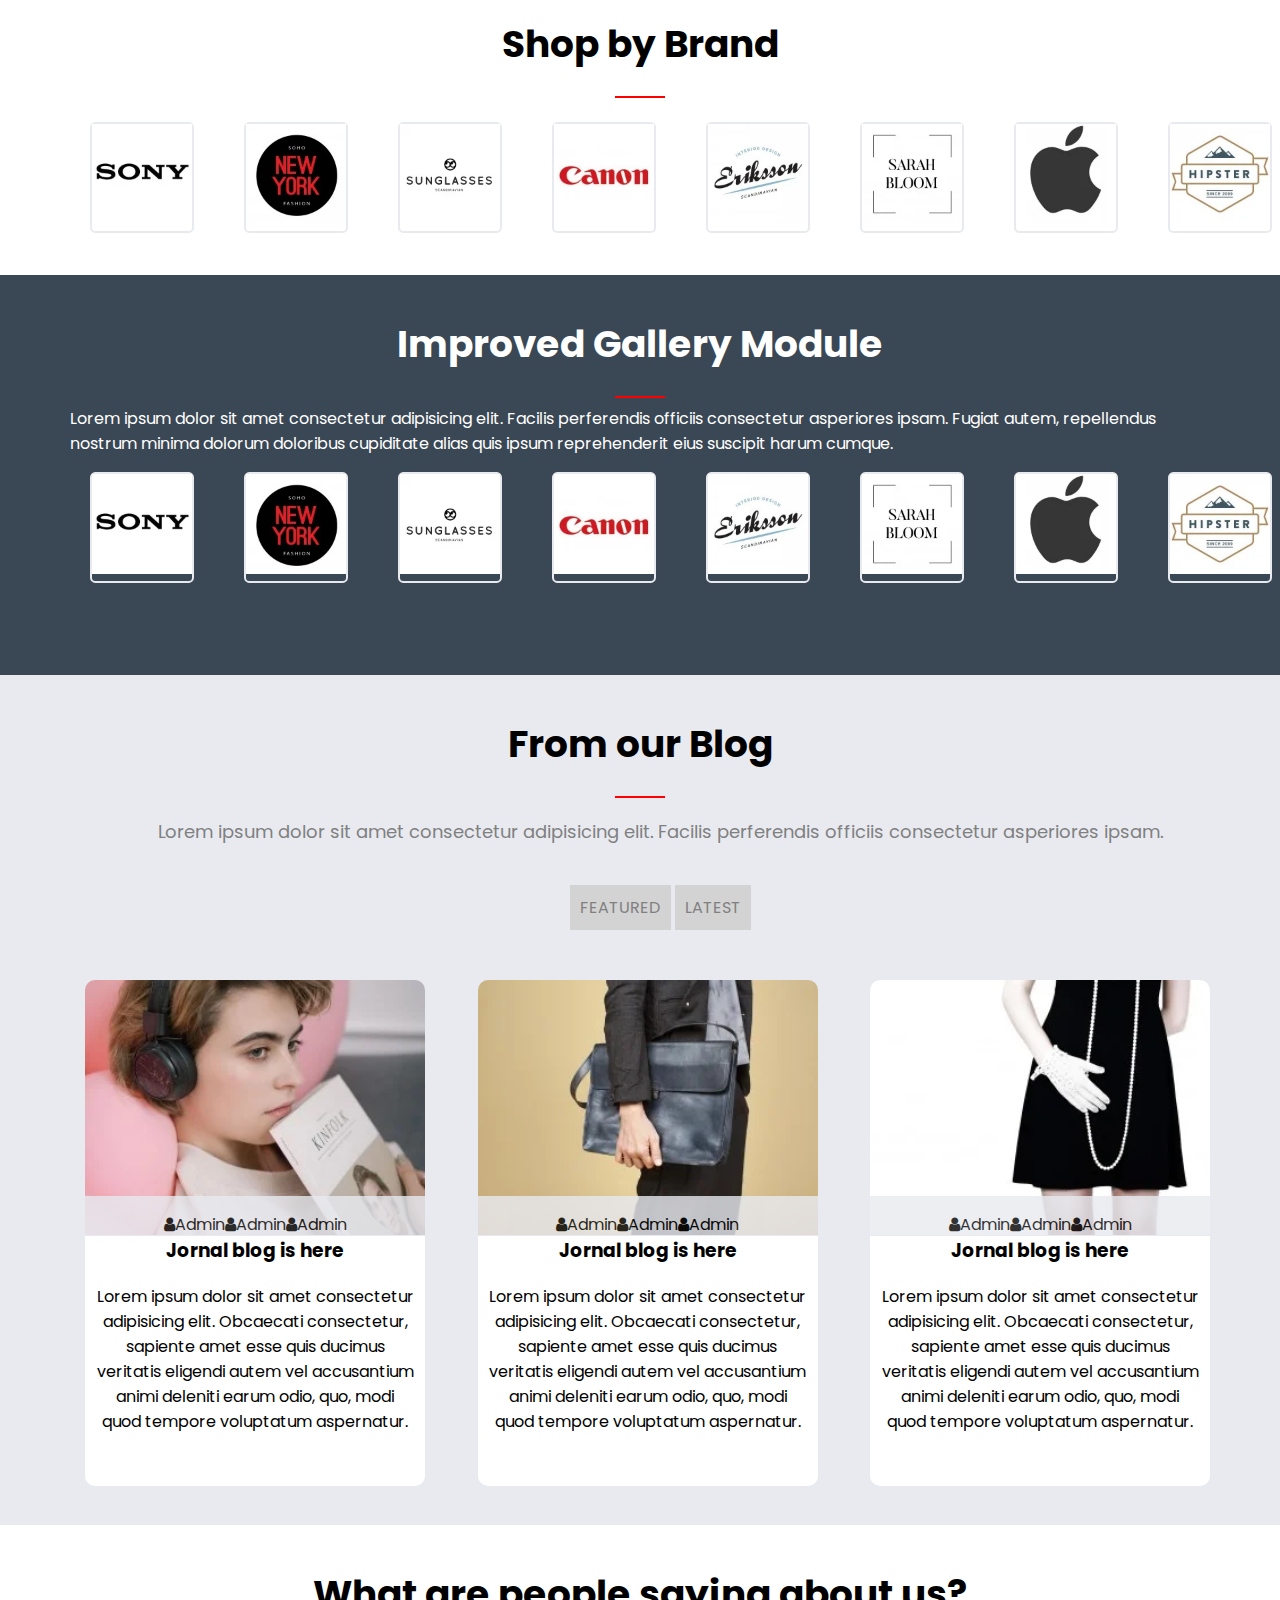
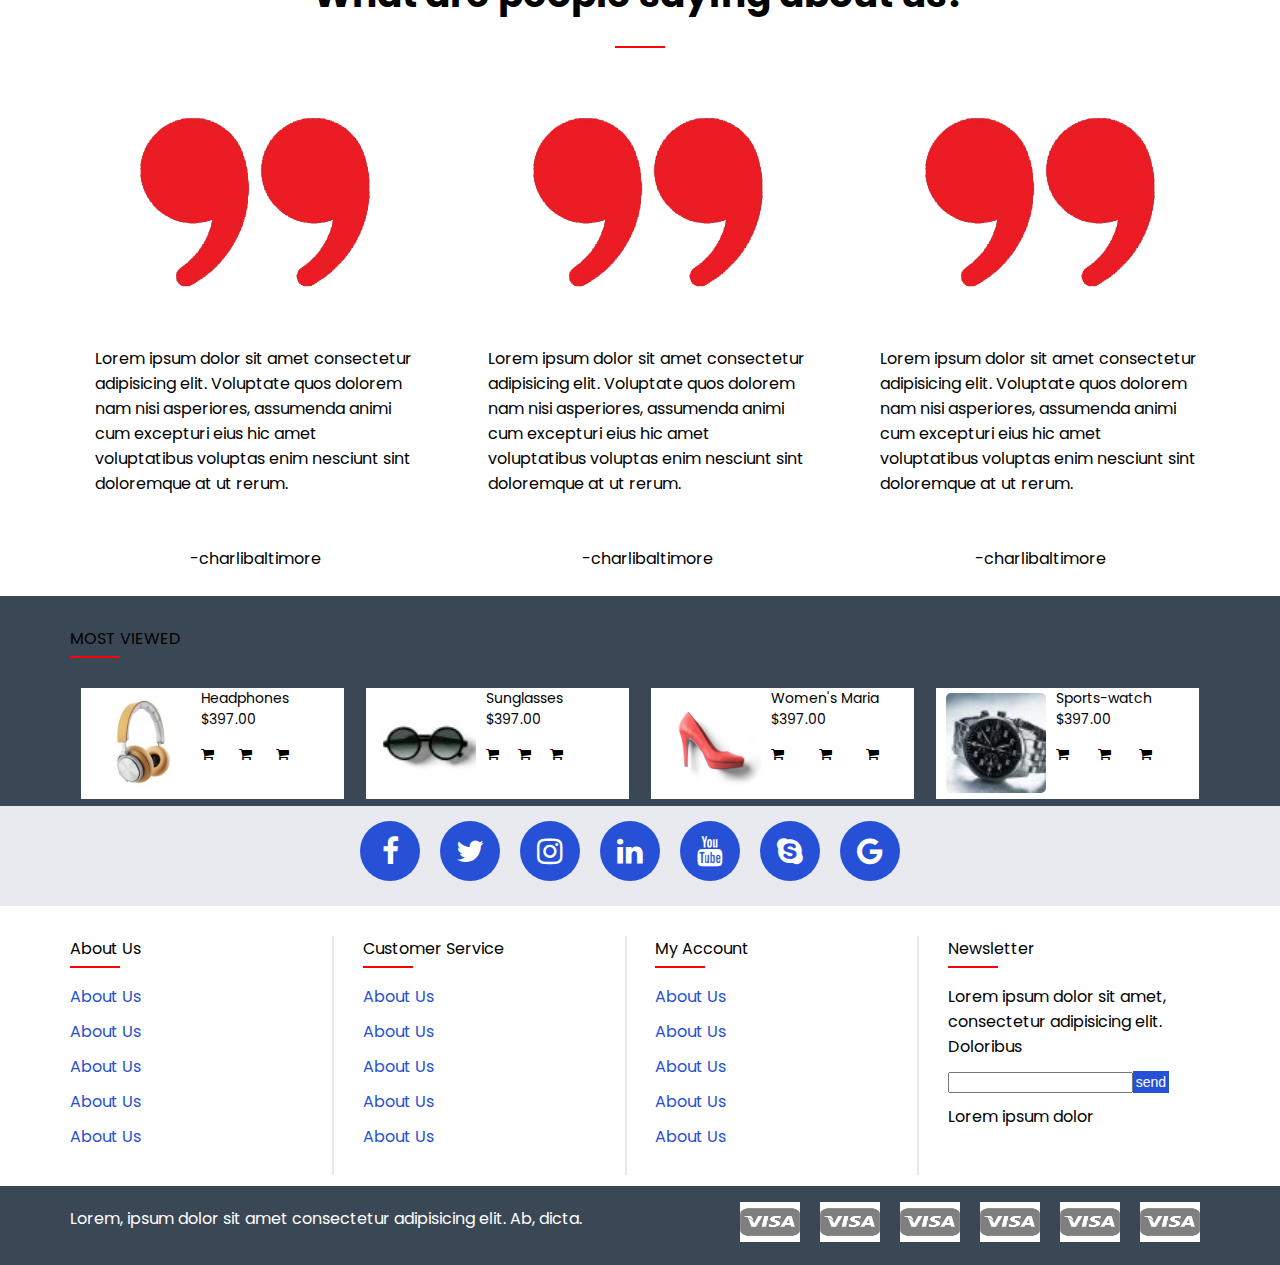
==== commit 35030933: "beautification done" ====
--- a/index.html
+++ b/index.html
@@ -662,7 +662,7 @@
         </div>
         <div class="products">
             <div class="blogs">
-                <img src="./assets/hp.png" alt="">
+                <img src="./assets/comma.png" alt="">
                 <div class="blogElements">
                     <div class="blogTitle">Lorem ipsum dolor sit amet consectetur adipisicing elit. Voluptate quos dolorem nam nisi asperiores, assumenda animi cum excepturi eius hic amet voluptatibus voluptas enim nesciunt sint doloremque at ut rerum.</div>
                     <center><div class="reviewer">
@@ -671,7 +671,7 @@
                 </div>
             </div>    
             <div class="blogs">
-                <img src="./assets/hp.png" alt="">
+                <img src="./assets/comma.png" alt="">
                 <div class="blogElements">
                     <div class="blogTitle">Lorem ipsum dolor sit amet consectetur adipisicing elit. Voluptate quos dolorem nam nisi asperiores, assumenda animi cum excepturi eius hic amet voluptatibus voluptas enim nesciunt sint doloremque at ut rerum.</div>
                     <center><div class="reviewer">
@@ -680,7 +680,7 @@
                 </div>
             </div>    
             <div class="blogs">
-                <img src="./assets/hp.png" alt="">
+                <img src="./assets/comma.png" alt="">
                 <div class="blogElements">
                     <div class="blogTitle">Lorem ipsum dolor sit amet consectetur adipisicing elit. Voluptate quos dolorem nam nisi asperiores, assumenda animi cum excepturi eius hic amet voluptatibus voluptas enim nesciunt sint doloremque at ut rerum.</div>
                     <center><div class="reviewer">
@@ -701,10 +701,10 @@
     <div class="mostViewedProducts">
         <div class="mostViewedProduct">
             <div class="mostViewedProductImage">
-            <img src="./assets/lakme.jpeg" alt="">
+            <img src="./assets/headphone.jpeg" alt="">
             </div>
             <div class="mostViewedProductInformation">
-                <div class="mostViewedProductName">Lorem</div>
+                <div class="mostViewedProductName">Headphones</div>
                 <div class="mostViewedProductPrice">$397.00</div>
                 <div class="mostViewedProductActions">
                     <ul>
@@ -717,10 +717,10 @@
         </div>
         <div class="mostViewedProduct">
             <div class="mostViewedProductImage">
-            <img src="./assets/lakme.jpeg" alt="">
+            <img src="./assets/sunglasses.jpeg" alt="">
             </div>
             <div class="mostViewedProductInformation">
-                <div class="mostViewedProductName">Lorem</div>
+                <div class="mostViewedProductName">Sunglasses</div>
                 <div class="mostViewedProductPrice">$397.00</div>
                 <div class="mostViewedProductActions">
                     <ul>
@@ -733,10 +733,10 @@
         </div>
         <div class="mostViewedProduct">
             <div class="mostViewedProductImage">
-            <img src="./assets/lakme.jpeg" alt="">
+            <img src="./assets/women-shoe.jpeg" alt="">
             </div>
             <div class="mostViewedProductInformation">
-                <div class="mostViewedProductName">Lorem</div>
+                <div class="mostViewedProductName">Women's Maria</div>
                 <div class="mostViewedProductPrice">$397.00</div>
                 <div class="mostViewedProductActions">
                     <ul>
@@ -749,10 +749,10 @@
         </div>
         <div class="mostViewedProduct">
             <div class="mostViewedProductImage">
-            <img src="./assets/lakme.jpeg" alt="">
+            <img src="./assets/sportswatch.jpeg" alt="">
             </div>
             <div class="mostViewedProductInformation">
-                <div class="mostViewedProductName">Lorem</div>
+                <div class="mostViewedProductName">Sports-watch</div>
                 <div class="mostViewedProductPrice">$397.00</div>
                 <div class="mostViewedProductActions">
                     <ul>
@@ -772,12 +772,12 @@
             <div class="socialIcons">
                 <center><ul>
                     <li><i class="fa fa-facebook"></i></li>
-                    <li><i class="fa fa-facebook"></i></li>
-                    <li><i class="fa fa-facebook"></i></li>
-                    <li><i class="fa fa-facebook"></i></li>
-                    <li><i class="fa fa-facebook"></i></li>
-                    <li><i class="fa fa-facebook"></i></li>
-                    <li><i class="fa fa-facebook"></i></li>
+                    <li><i class="fa fa-twitter"></i></li>
+                    <li><i class="fa fa-instagram"></i></li>
+                    <li><i class="fa fa-linkedin"></i></li>
+                    <li><i class="fa fa-youtube"></i></li>
+                    <li><i class="fa fa-skype"></i></li>
+                    <li><i class="fa fa-google"></i></li>
                 </ul></center>
             </div>
 
@@ -800,7 +800,7 @@
                 </ul>
             </div>
             <div class="aboutUs">
-                About Us
+                Customer Service
                 <div class="line2">
                     <hr class="custom-hr">
                 </div>
@@ -813,7 +813,7 @@
                 </ul>
             </div>
             <div class="aboutUs">
-                About Us
+                My Account
                 <div class="line2">
                     <hr class="custom-hr">
                 </div>
@@ -825,7 +825,7 @@
                     <li><a href="">About Us</a></li>
                 </ul>
             </div>
-            <div class="aboutUs">
+            <div class="aboutUs-n">
                 Newsletter
                 <div class="line2">
                     <hr class="custom-hr">
--- a/assets/style.css
+++ b/assets/style.css
@@ -727,78 +727,159 @@
     color: white;
     height: 400px;
 }
+.fromOurBlog{
+    background-color: #e8eaf0;
+    height: 850px;
+}
+.impressions{
+    position: absolute;
+    margin-top: -46px;
+    background-color: #e8eaf0;
+    width: 340px;
+    height: 40px;
+    opacity: 0.8;
+}
 .impressions ul{
+    padding: 0px;
     display: flex;
     list-style-type: none;
     justify-content: center;
 }
-.peopleopinion{
-    margin-top: 50px;
+
+.blogs{
+    border-radius: 2px;
+    margin-left: 15px;
+    
+    
+}
+.blogs img {
+    width: 340px;
+    height: auto;
+    border-top-left-radius: 10px; /* Adjust the radius value as needed */
+    border-top-right-radius: 10px; /* Adjust the radius value as needed */
+}
+
+.blogElements {
+    background-color: white;
+    width: 320px;
+    margin-top: -25px;
+    height: 250px;
+    padding-left: 10px;
+    padding-right: 10px;
+    border-bottom-left-radius: 10px; /* Adjust the radius value as needed */
+    border-bottom-right-radius: 10px; /* Adjust the radius value as needed */
+}
+.blogText{
+    text-align: center;
+}
+
+.peopleOpinion{
+
+    background-color: white;
 }
 .reviewer{
     margin-top: 50px;
 }
 .mostViewed{
-    margin-top: 50px;
-    background-color: gray;
+    background-color:rgba(58,71,84,1);
     padding-top: 30px;
-    height: 150px;
+    height: 200px;
 }
 .mostViewedProducts{
-    display: flex;
-    justify-content: space-between;
+    margin-top: 30px;
+    display: flex;
+    justify-content: space-around;
 }
 .mostViewedProduct{
     display: flex;
     background-color: white;
     width: 23%;
+    font-size: 14px;
 }
 .mostViewedProductImage{
     padding-inline: 10px;
 }
 .mostViewedProductImage img{
+    height: 100px;
+    width: auto;
+    margin-top: 5px;
+    border-radius: 5px;
+}
+.mostViewedProductActions ul{
+    display: flex;
+    justify-content: space-between;
+    list-style-type: none;
+    padding: 0px;
+}
+.socials{
+    margin-top: -20px;
     height: 70px;
-    width: auto;
-}
-.mostViewedProductActions ul{
-    display: flex;
-    justify-content: space-between;
-    list-style-type: none;
+    background-color: #e8eaf0;
+    padding-top: 30px;
+}
+.socialIcons ul{
     padding: 0px;
-}
-.socials{
-    height: 40px;
-}
-.socialIcons ul{
     display: flex;
     list-style-type: none;
     justify-content: center;
-}
-.socialIcons ul li{
-    padding-inline: 20px;
-}
+    margin-top: -15px;
+    
+}
+.socialIcons ul li {
+    padding-right: 20px;
+    
+}
+.socialIcons ul li i {
+    
+    border-radius: 50%;
+    font-size: 30px;
+    color: white;
+    background-color: #2651d6;
+    display: flex;
+    align-items: center;
+    justify-content: center;
+    width: 40px;  /* Adjust width */
+    height: 40px; /* Adjust height */
+    padding: 10px; /* Optional, adjust if necessary */
+}
+
 .footer{
-    margin-top: 50px;
-
+    height: 250px;
+    padding-top: 30px;
+    background-color: white;
 }
 .footerSections{
     display: flex;
-    
     justify-content: space-between;
 }
 .aboutUs{
     width: 23%;
-}
-.aboutUs ul{
+    border-right: 2px solid #e8eaf0;
+}
+.aboutUs-n{
+    width: 23%;
+}
+.aboutUs ul ,.aboutUs-n ul{
     list-style-type: none;
     padding: 0px;
-}
-.aboutUs ul li{
+    
+}
+.aboutUs ul li,.aboutUs-n ul li{
     padding-bottom: 10px;
 }
+.aboutUs ul li a{
+    text-decoration: none;
+    color: #2651d6;
+}
+.aboutUs-n button{
+    color: white;
+    background-color: #2651d6;
+    border: none;
+    font-size: 14px;
+    padding: 3px;
+}
 .bottomfooter{
-    background-color: blue;
-    margin-top: 30px;
+    background-color:rgba(58,71,84,1);
 }
 .bottomfooterElements{
     display: flex;
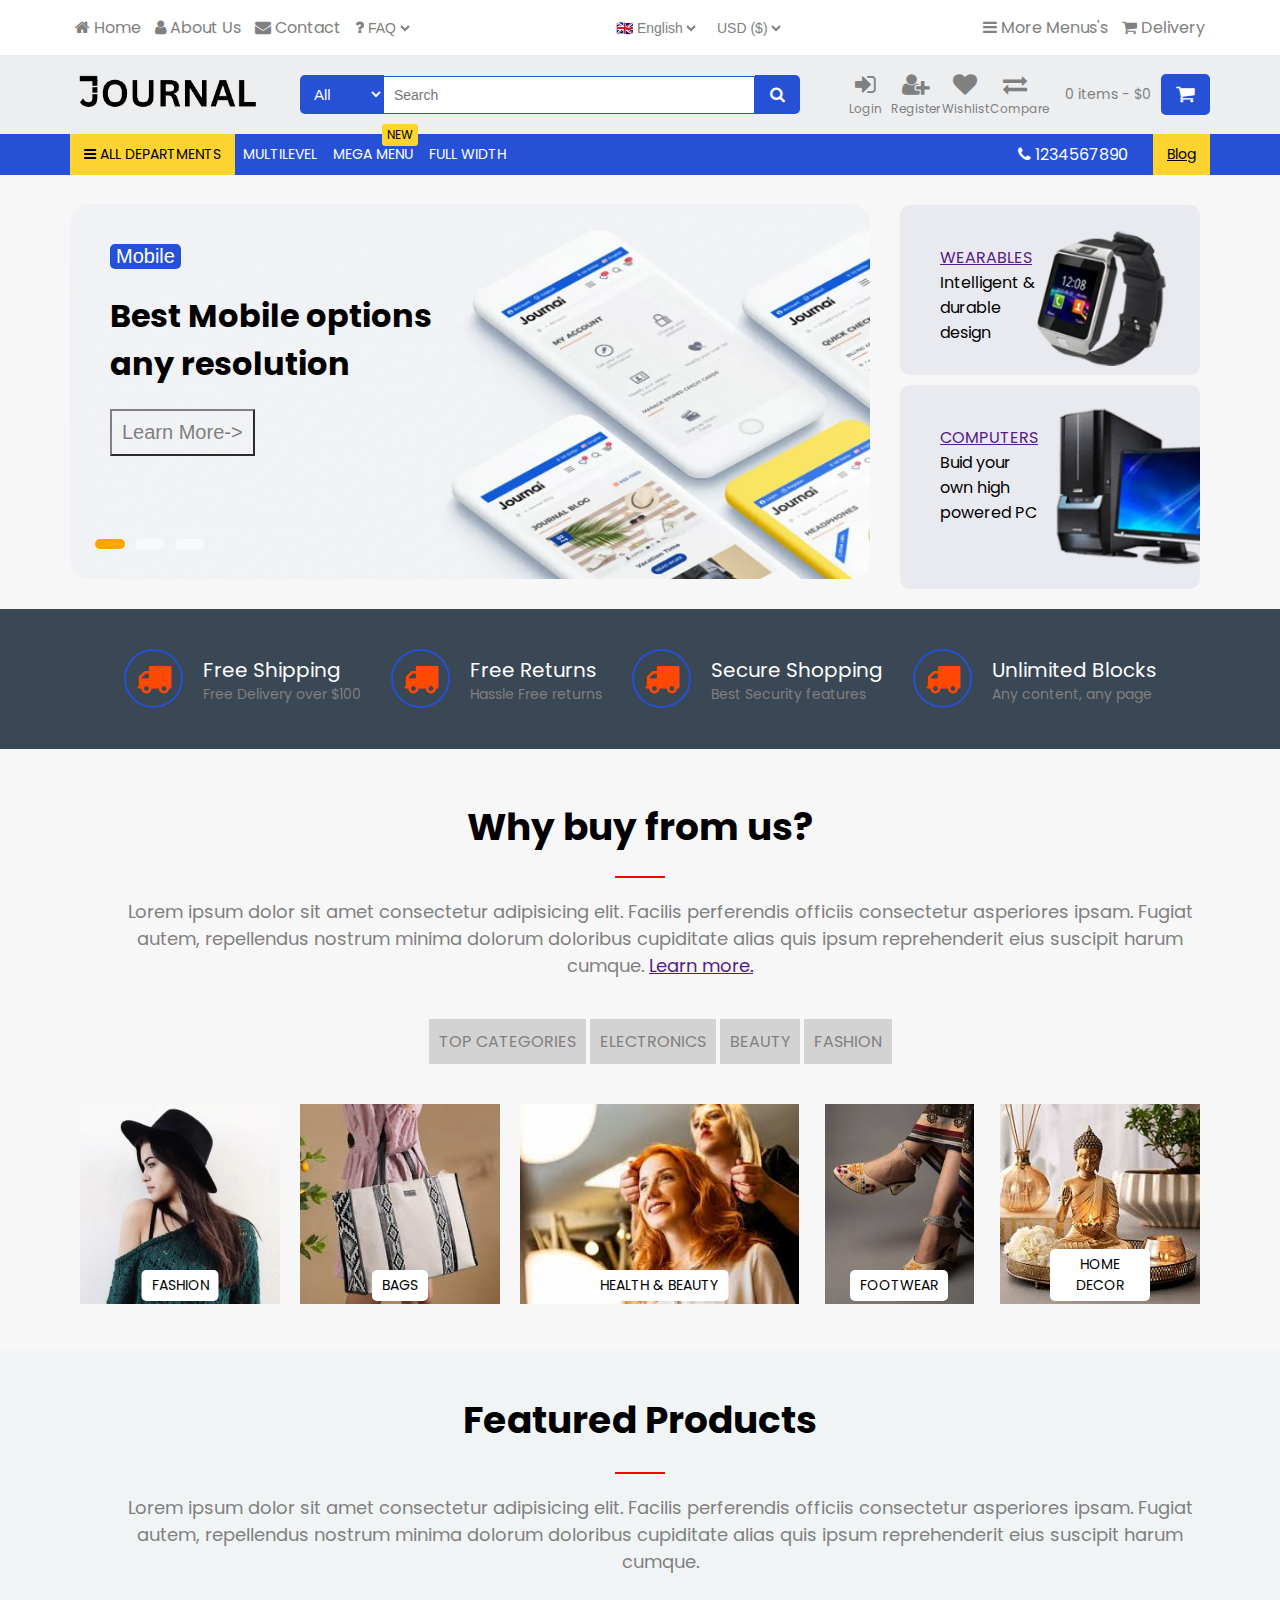
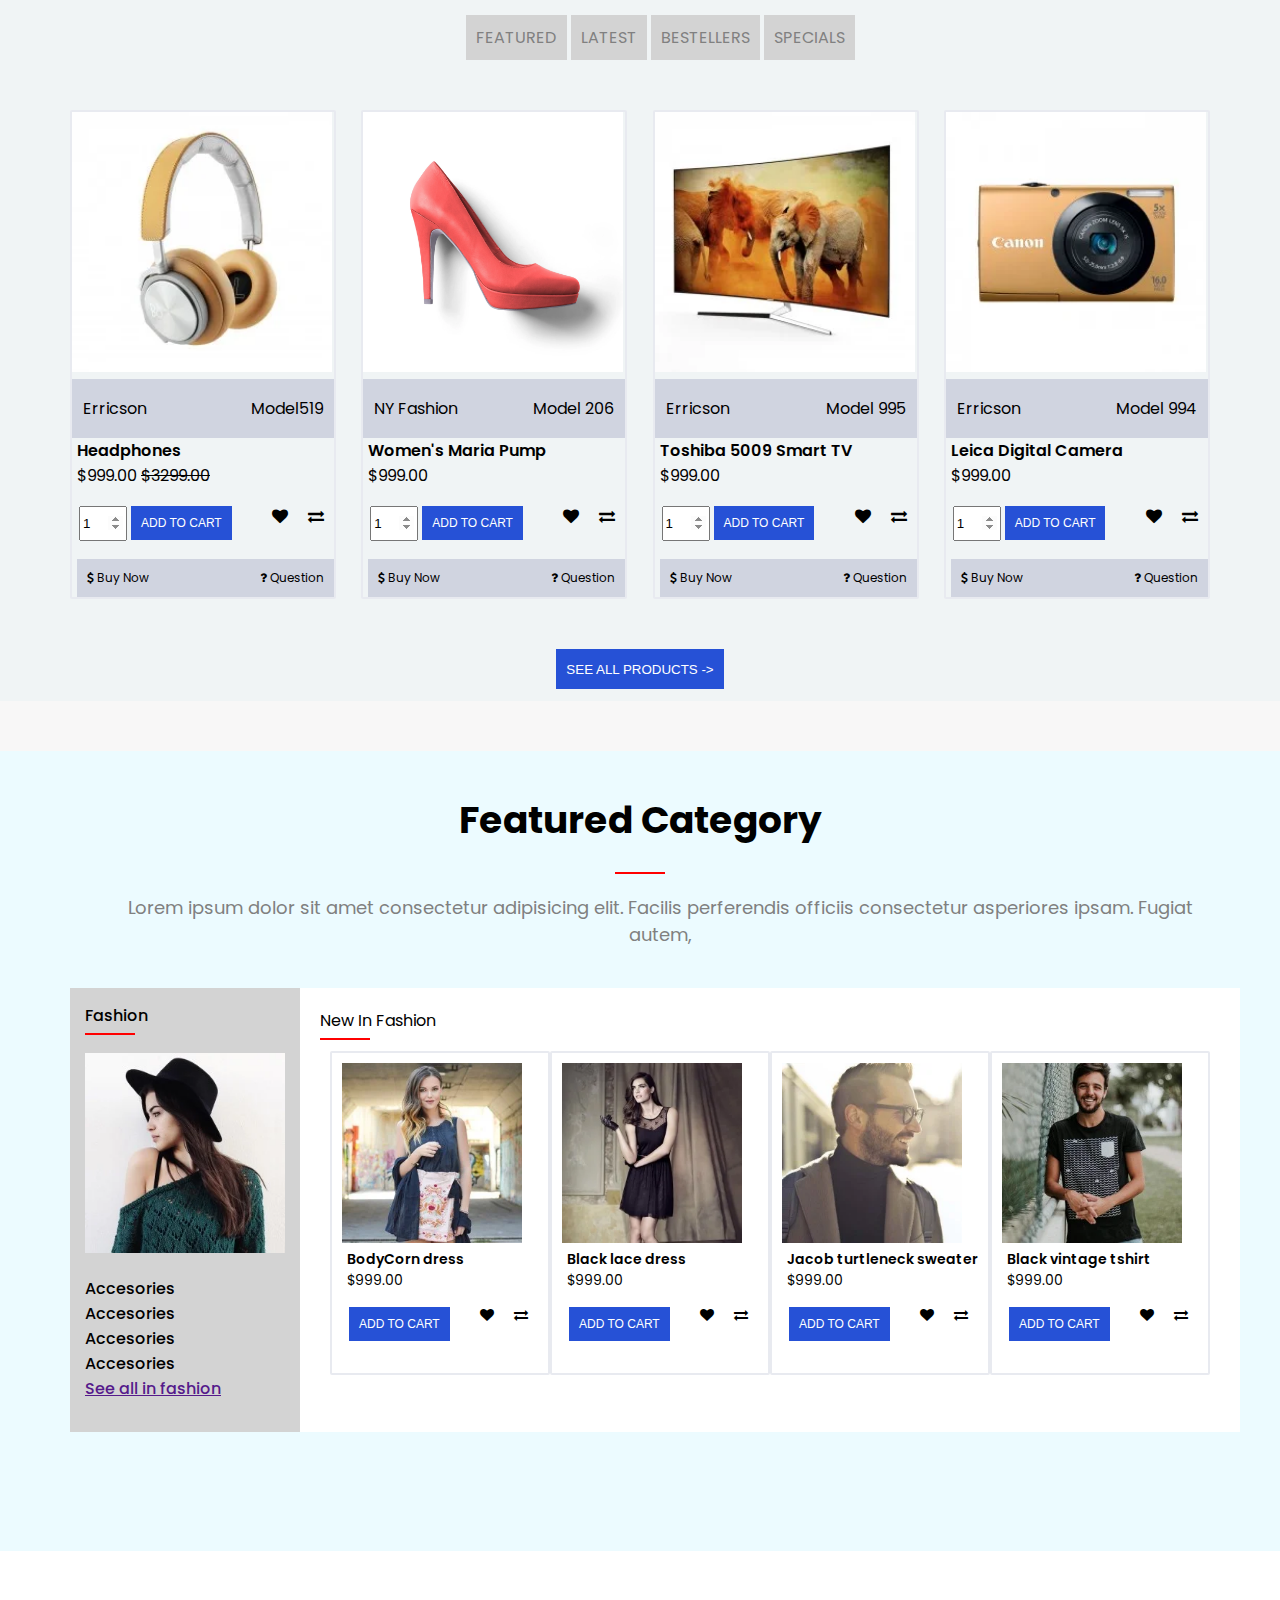
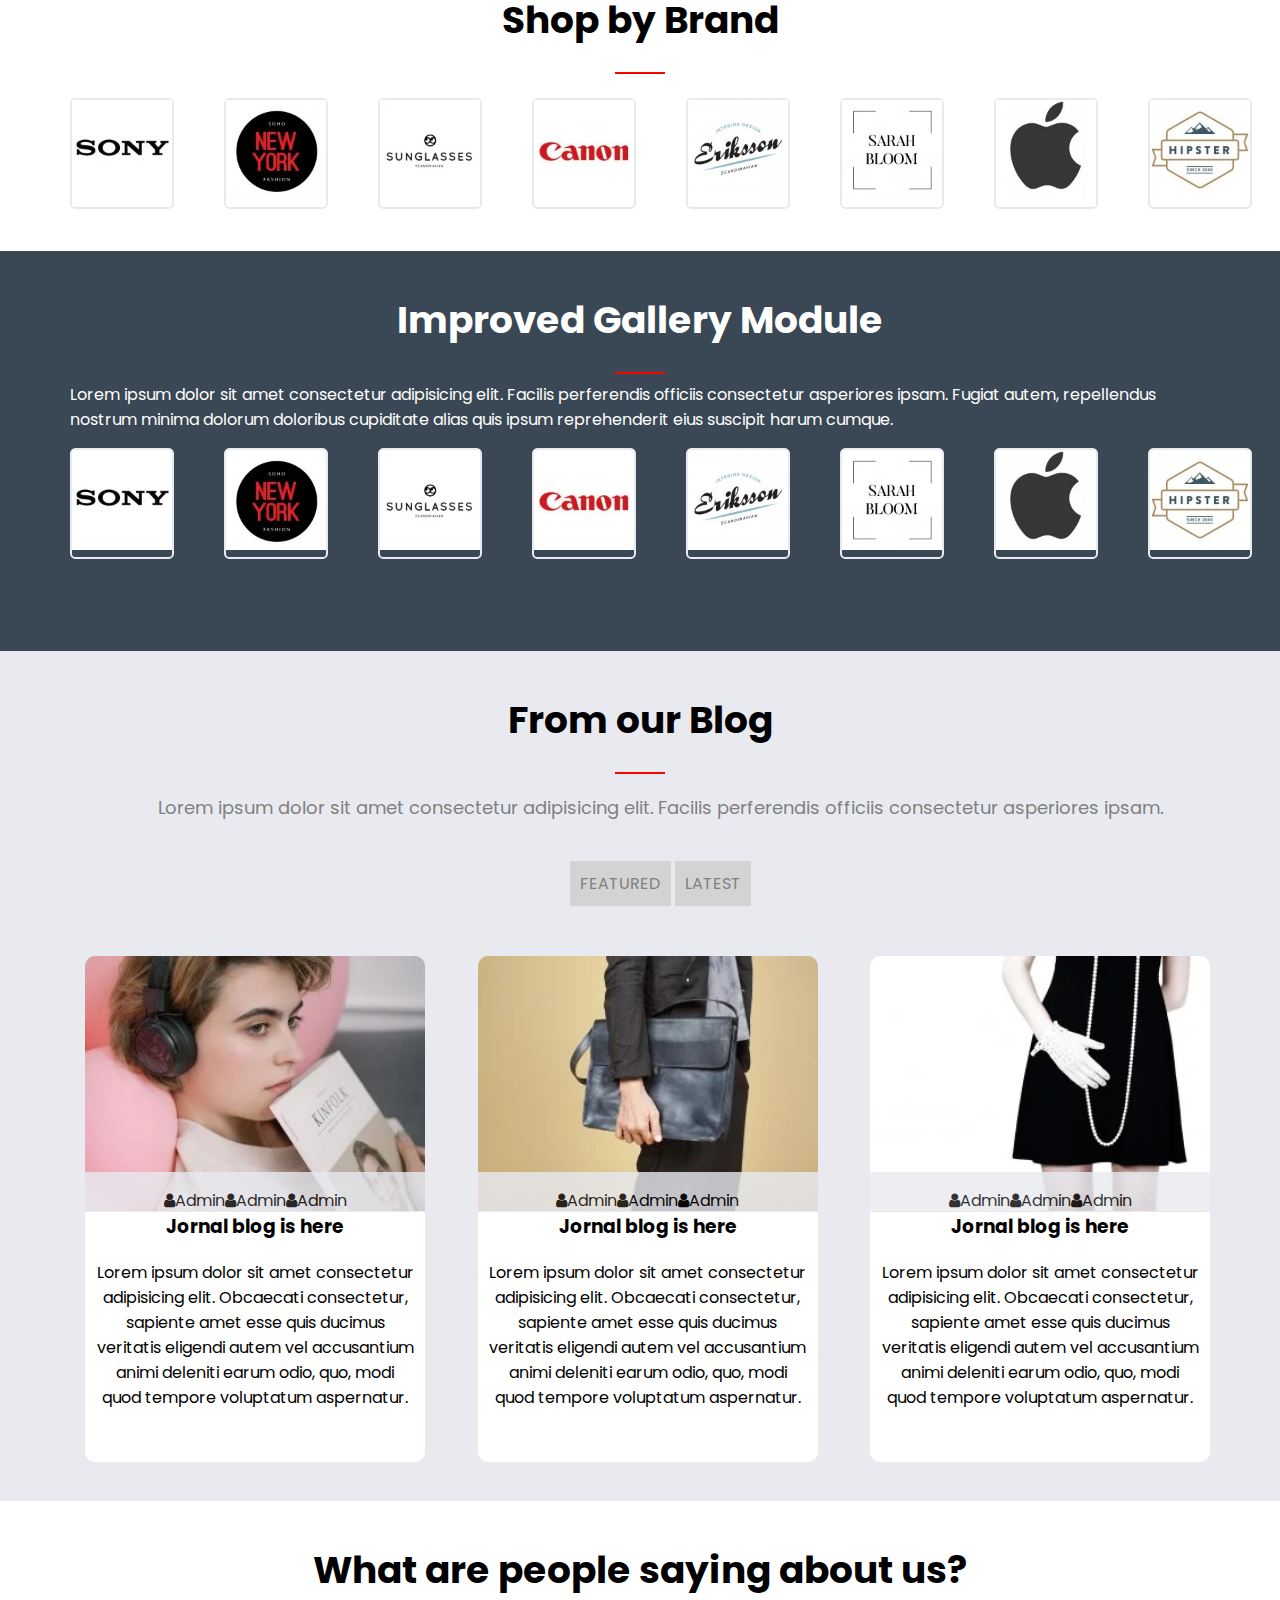
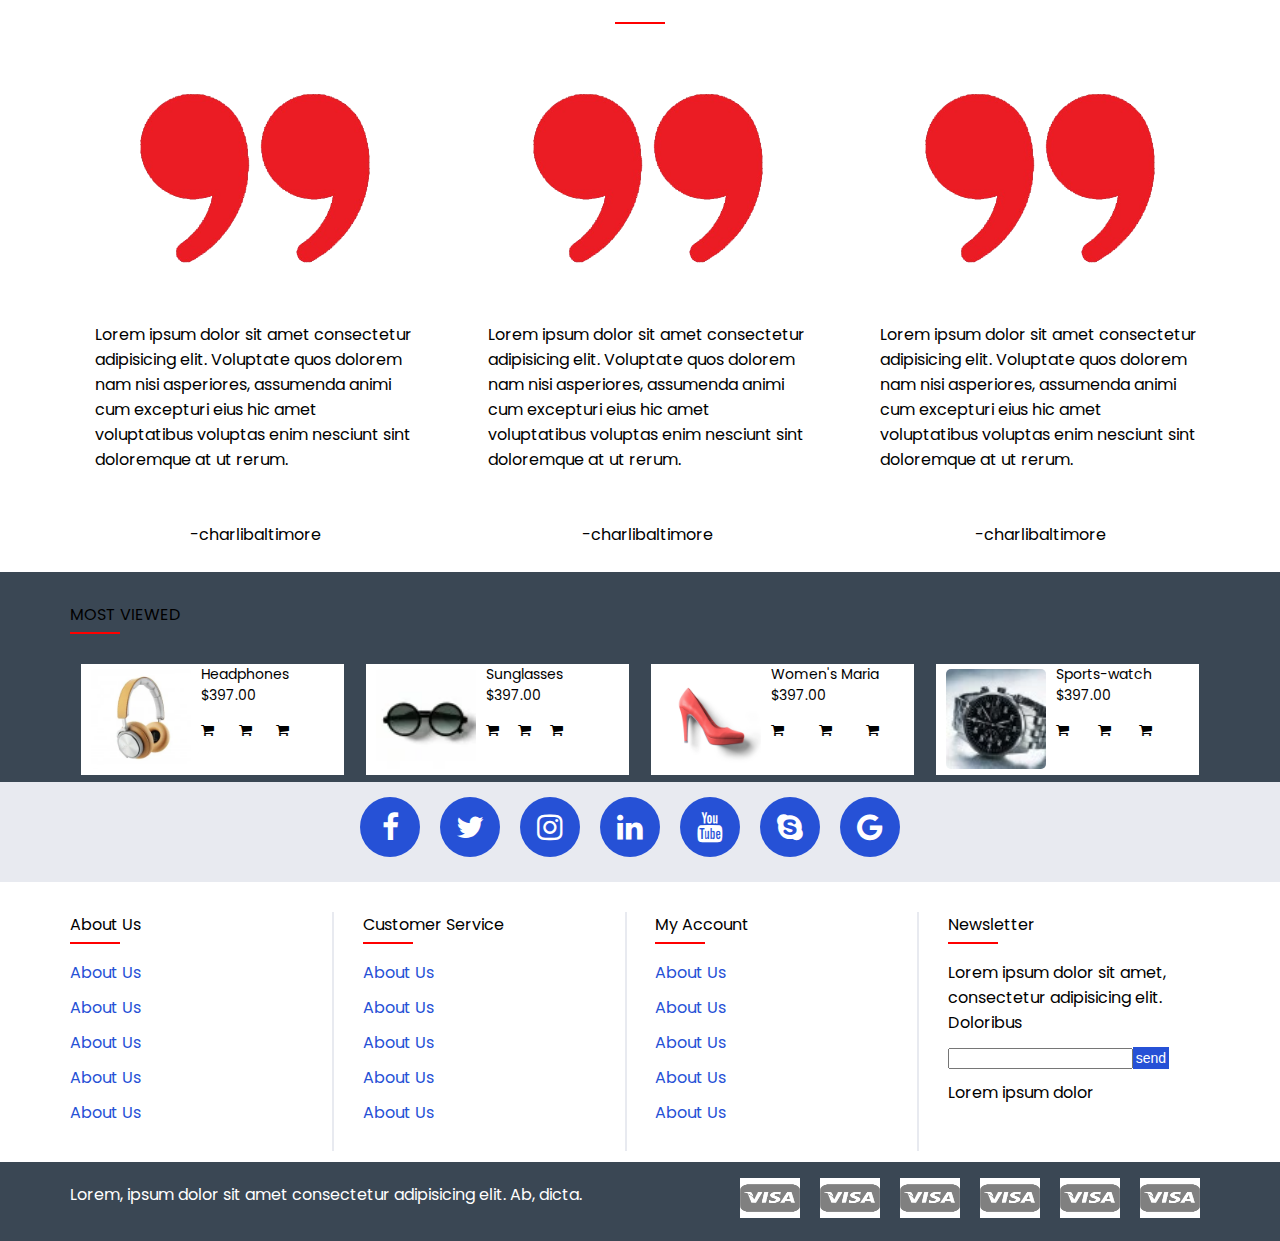
==== commit 80e415c0: "responsive till 992px" ====
--- a/index.html
+++ b/index.html
@@ -18,13 +18,14 @@
     <div class="topheader">
         <div class="wrapper">
             <div class="d-setBetween gap-1">
-                <ul>
+                <ul class="firstUL">
                     <li><i class="fa fa-home"></i><a href=""> Home</a></li>
                     <li><i class="fa fa-user"></i><a href=""> About Us</a></li>
                     <li><i class="fa fa-envelope"></i><a href=""> Contact</a></li>
                     <li><i class="fa fa-question"></i><select name="" id=""><option value="" selected> FAQ</option></select></li>
                 </ul>
-                <ul>
+                <div class="topHeaderMenu"><i class="fa fa-bars"></i></div>
+                <ul class="secondUL">
                     <li>
                         <select name="language" id="language">
                             <option value="en" selected>🇬🇧 English</option>
@@ -40,7 +41,7 @@
                         </select>
                     </li>
                 </ul>
-                <ul>
+                <ul class="thirdUL">
                     <li><i class="fa fa-bars"></i><a href=""> More Menus's</a></li>
                     <li><i class="fa fa-shopping-cart"></i><a href=""> Delivery</a></li>
                 </ul>
@@ -52,6 +53,11 @@
         <div class="d-setBetween">
             <div class="logo">
                 <img src="./assets/journal.png" alt="">
+            </div>
+            <div class="responsiveElements">
+            <div class="hamburger"><i class="fa fa-bars"></i></div>
+            <div class="searchIcon"><i class="fa fa-search"></i></div>
+            <div class="shoppingCartIcon"><i class="fa fa-shopping-cart"></i></div>
             </div>
             <div class="Search">
                 <span>
@@ -99,7 +105,7 @@
             </div>
             <div>
                 <div class="d-setBetween cart_info">
-                    <div>0 items - $0</div>
+                    <div class="cart_value">0 items - $0</div>
                     <div><button id="cartButton"><i class="fa fa-shopping-cart"></i></button></div>
                 </div>
             </div>
@@ -112,8 +118,9 @@
         <div class="d-setBetween">
             <div class="d-setBetween">
                 <div class="position-relative">
-                    <span class="sale-label">SALE</span>
+                    
                     <div class="bg-secondary bottomHead_inButton">
+                        <span class="sale-label">SALE</span>
                         <i class="fa fa-bars"></i>
                         <span class="ml-10">ALL DEPARTMENTS</span>
                     </div>
@@ -131,7 +138,7 @@
             </div>
             <div class="d-setBetween gap-1">
                 <div><i class="fa fa-phone"></i> 1234567890</div>
-                <div><i class="fa fa-blog"></i><a href="" class="bottomHead_inButton">Blog</a></div>
+                <div class="blogButton"><i class="fa fa-blog"></i><a href="" class="bottomHead_inButton">Blog</a></div>
             </div>
         </div>
     </div>
@@ -161,9 +168,9 @@
                 <div class="carousel-item ">
                     <div class="on-image">
                         <ul>
-                            <li><button id="btn1">Mobile</button></li>
+                            <li><button id="btn1" class="onImageButton">Mobile</button></li>
                             <li><h1>Sound that goes<br> straight to your heart</h1></li>
-                            <li><button id="btn2">Learn More-></button></li>
+                            <li><button id="btn2" class="onImageButton">Learn More-></button></li>
                         </ul>
                     </div>
                     <img src="./assets/journal_carousel2.png" alt="Image2">
@@ -289,8 +296,9 @@
                 <div class="caption">HOME DECOR</div>
             </li>
         </ul>
-    </div></div>
-</div>
+    </div>
+</div>
+
 
 <div class="featured">
     <div class="wrapper">
--- a/assets/style.css
+++ b/assets/style.css
@@ -244,14 +244,14 @@
 .sale-label {
     position: absolute;
     top: 120px;
-    left: 25%;
-    transform: translateX(-80%);
+    right: 0;
     background-color: red;
     color: white;
     padding: 2px 5px;
     font-size: 12px;
     border-radius: 3px;
-}
+    display: none;
+} 
 
 .new-label {
     position: absolute;
@@ -318,7 +318,7 @@
     position: absolute;
   }
   .on-image ul{
-    margin-top: 60px;
+    margin-top: 40px;
     list-style-type: none;
   }
 
@@ -389,12 +389,27 @@
   }
   .others{
     padding: 10px;
-  }
+
+  }
+  .watch{
+    background-color: #e8eaf0;
+    border: 2px;
+    border-radius: 10px;
+    height: 170px;
+    margin-bottom: 10px;
+    margin-top: 10px;
+  }
+
   .watch img{
-    width: 300px;
+    width: 270px;
     height: auto;
     border-radius: 20px;
     padding-bottom: 10px;
+  }
+  .computer{
+    background-color: #e8eaf0;
+    border: 2px;
+    border-radius: 10px;
   }
   .computer img{
     width: 300px;
@@ -501,7 +516,6 @@
     background-color: blue;
     color: white;
 }
-
 .gallery {
     margin-top: 40px;
 }
@@ -541,7 +555,6 @@
 .d-setBetween-gallery li div {
     background: white;
 }
-
 .featured{
     height: 950px;
     margin-top: 40px;
@@ -663,30 +676,33 @@
     font-weight: 500;
     background-color: lightgray;
     padding: 15px;
-    width: 350px;
+    width: 215px;
+
 }
 .fashion img{
-    width: 250px;
+    width: 200px;
     height: auto;
     padding-top: 10px;
 }
 .newInFashion{
-    width: 1100px;
+    width: 900px;
     padding: 20px;
     background-color: white;
 }
 .newInFashion img{
-    width: 200px;
+    width: 180px;
     height: auto;
 }
 .newInFashion .products{
     margin-top: 11px;
-    padding-inline: 20px;
+    padding-inline: 10px;
+    
 }
 .newInFashion .product{
     width: 200px;
-    padding: 20px;
-    height: 350px;
+    padding: 10px;
+    height: 300px;
+    font-size: 14px;
 }
 .line2 hr{
     margin-left: 0px;
@@ -710,7 +726,7 @@
 .brands ul{
     display: flex;
     list-style-type: none;
-    padding-inline: 20px;
+    padding-inline: 0px;
     justify-content: space-between;
 }
 .brands ul li{
@@ -900,4 +916,425 @@
 .payments ul img{
     width: 60px;
     height: 40px;
+}
+
+/* responsive */
+@media(max-width:1200px){
+    .wrapper{
+        max-width: 1000px;
+        margin-left: 20px;
+    }
+    .divider ul {
+        display: flex;
+        list-style-type: none;
+        margin: 0;
+        width: 90%;
+        justify-content: space-between;
+        padding: 0px;
+    }
+    .divider ul li .texts .top_text {
+        display: flex;
+        flex-direction: column;
+        font-size: 20px;
+        color: white;
+    }
+    .bottom-text{
+        display: none;
+    }
+    .featured .product{
+        margin-right: -50px;
+    }
+
+.d-setBetween-gallery li {
+    list-style-type: none;
+    position: relative;
+    text-align: center;
+    flex: 1;
+    margin: 0 5px;
+}
+    .newInFashion {
+        width: 800px;
+        padding: 20px;
+        background-color: white;
+    }
+    .newInFashion .products {
+        margin-left: -10px;
+        margin-top: 11px;
+        padding-inline: 0px;
+    }
+    .featured .product img {
+        width: 225px;
+        height: auto;
+    }
+    .brands ul li {
+        border: 2px solid #e8eaf0;
+        border-radius: 5%;
+        margin-right: 30px;
+    }
+    .brands ul li {
+        border: 2px solid #e8eaf0;
+        border-radius: 5%;
+        margin-right: 25px;
+    }
+}
+@media(max-width:1080px){
+    .gallery {
+        width: 100%;
+        overflow: hidden;
+    }
+    
+    .wrapper {
+        width: 100%;
+        overflow-x: scroll;
+        scroll-snap-type: x mandatory;
+    }
+    
+    .d-setBetween-gallery {
+        display: flex;
+        gap: 20px;
+        list-style: none;
+        padding: 0;
+        margin: 0;
+        scroll-snap-type: x mandatory;
+    }
+    
+    .d-setBetween-gallery li {
+        flex: none;
+        scroll-snap-align: start;
+    }
+    
+    .d-setBetween-gallery img {
+        width: 100%;
+        display: block;
+    }
+    
+    .caption {
+        text-align: center;
+        margin-top: 10px;
+    }
+        
+    .d-setBetween-gallery li img {
+        height: 190px;
+        object-fit: cover;
+    }
+    .newInFashion .products {
+        margin-left: -20px;
+        margin-top: 11px;
+        padding-inline: 30px;
+    }
+    .blogs{
+        margin-left: 10px;
+    }
+    .impressions{
+        display: none;
+    }
+.socials {
+    margin-top: -20px;
+    height: 70px;
+    background-color: #e8eaf0;
+    padding-top: 15px;
+}
+    .socialIcons ul {
+        padding: 0px;
+        display: flex;
+        list-style-type: none;
+        justify-content: center;
+        margin-top: 0px;
+    }
+}
+
+@media(max-width:992px){
+    .wrapper{
+        max-width: 990px;
+    }
+    header .topheader ul li {
+        margin-right: 15px;
+        display: inline-block;
+        list-style-type: none;
+        padding: 5px;
+        color: gray;
+    }
+    .cart_value{
+        display: none;
+    }
+    #cartButton {
+        margin-right: 25px;
+        background-color: var(--bg-primary);
+        color: white;
+        border: none;
+        padding: 10px 15px;
+        cursor: pointer;
+        font-size: 16px;
+        border-radius: 5px;
+        margin-left: 10px;
+    }
+    .blogButton{
+        margin-right: 20px;
+    }
+    .text {
+        margin-top: 20px;
+        color: grey;
+        margin-left: 40px;
+        text-align: center;
+        font-size: 14px;
+    }
+    .gallery {
+    width: 100%;
+    overflow: hidden;
+}
+
+
+.wrapper {
+    width: 100%;
+    overflow-x: scroll;
+    scroll-snap-type: x mandatory;
+}
+
+.d-setBetween-gallery {
+    display: flex;
+    gap: 20px;
+    list-style: none;
+    padding: 0;
+    margin: 0;
+    scroll-snap-type: x mandatory;
+}
+
+.d-setBetween-gallery li {
+    flex: none;
+    scroll-snap-align: start;
+}
+
+.d-setBetween-gallery img {
+    width: 100%;
+    display: block;
+}
+
+.caption {
+    text-align: center;
+    margin-top: 10px;
+}
+.gallery {
+    width: 100%;
+    overflow: hidden;
+}
+
+.wrapper {
+    width: 100%;
+    overflow-x: scroll;
+    scroll-snap-type: x mandatory;
+}
+
+.d-setBetween-gallery {
+    display: flex;
+    gap: 20px;
+    list-style: none;
+    padding: 0;
+    margin: 0;
+    scroll-snap-type: x mandatory;
+}
+
+.d-setBetween-gallery li {
+    flex: none;
+    scroll-snap-align: start;
+}
+
+.d-setBetween-gallery img {
+    width: 100%;
+    display: block;
+}
+
+.caption {
+    text-align: center;
+    margin-top: 10px;
+}
+.mostViewedProducts {
+    margin-right: 20px;
+    margin-top: 30px;
+    display: flex;
+    justify-content: space-around;
+}
+.aboutUs-n {
+    width: 27%;
+}
+.payments ul li {
+    margin-right: 15px;
+    padding-inline: 10px;
+}
+}
+
+@media (max-width: 768px) {
+    /* For tablets: */
+    
+    
+    .responsiveElements{
+        display: flex;
+        align-items: center;
+        margin-left: auto;
+        
+    }
+    .hamburger , .searchIcon , .shoppingCartIcon{
+        display: block;
+        padding-inline: 15px;
+    }
+    .hamburger i, .searchIcon i, .shoppingCartIcon i{
+        font-size: 25px;
+    }
+    
+    header .topheader{
+        background-color: var(--bg-primary);
+    }
+    .topHeaderMenu{
+        color: white;
+        padding-left: 10px;
+    }
+   .topheader .wrapper .d-setBetween .firstUL {
+    display: none;
+   }
+   .topheader .wrapper .d-setBetween .secondUL{
+    margin-left: auto;
+   }
+   .topheader .wrapper .d-setBetween .thirdUL {
+    display: none;
+   }
+   .midheader{
+    background-color: white;
+   }
+   .midheader .wrapper .Search{
+    display: none;
+   }
+   .midheader .wrapper .d-setBetween .midHead_auth {
+    display: none;
+   }
+   .midheader .wrapper .d-setBetween .cart_info {
+    display: none;
+   }
+   .bottomheader{
+    display: none;
+   }
+
+   .topimages .d-setBetween {
+    padding-inline: 20px;
+    display: flex;
+    justify-content: start;
+   }
+   .carousel, .carousel-inner, .carousel-item{
+    height: 380px;
+    max-width: 500px;
+   }
+   .topimages{
+    max-width: 760px;
+    height: 250px; 
+   }
+   
+   .on-image{
+    font-size: 14px;;
+   }
+   .on-image #btn2{
+    display: none;
+   }
+   
+    .on-image h1{
+    font-size: 14px;
+   }
+   .on-image ul{
+    margin-top: 15px;
+    margin-left: 10px;
+   }
+   .carousel-item img{
+    height: auto;
+    max-width: 450px;
+   }
+   .carousel-controls{
+    display: none;
+   }
+   .carousel-inner{
+    animation: slide 21s infinite;
+   }
+  
+   .others {
+    margin-top: -150px;
+    margin-left: -30px;
+    width: 200px;
+   }
+   .others .on-image{
+    position: relative;
+   }
+   
+   .watch img, .computer img{
+    display: none;
+   }
+   .divider .d-setBetween{
+    padding: 0px;
+    margin-left: -50px;
+   }
+   .divider ul li .texts .top_text{
+    font-size: 16px;
+    }
+    .divider ul li .texts .bottom-text{
+        font-size: 12px;
+    }
+
+    .divider i{
+        font-size: 14px;
+    }
+    .text{
+        font-size: 14px;
+    }
+    .d-setBetween-gallery{
+        display: grid;
+        grid: 100px/auto auto auto ;
+        grid-gap: 10px;
+    }
+    .gallery {
+        width: 100%;
+        overflow: hidden;
+    }
+    
+    .wrapper {
+        width: 100%;
+        overflow-x: scroll;
+        scroll-snap-type: x mandatory;
+    }
+    
+    .d-setBetween-gallery {
+        display: flex;
+        gap: 20px;
+        list-style: none;
+        padding: 0;
+        margin: 0;
+        scroll-snap-type: x mandatory;
+    }
+    
+    .d-setBetween-gallery li {
+        flex: none;
+        scroll-snap-align: start;
+    }
+    
+    .d-setBetween-gallery img {
+        width: 100%;
+        display: block;
+    }
+    
+    .caption {
+        text-align: center;
+        margin-top: 10px;
+    }
+    
+
+}
+@media (min-width: 769px){
+    .topHeaderMenu{
+        display: none;
+    }
+    .hamburger{
+        display: none;
+    }
+    .searchIcon{
+        display: none;
+    }
+    .shoppingCartIcon{
+        display: none;
+
+    }
+
 }